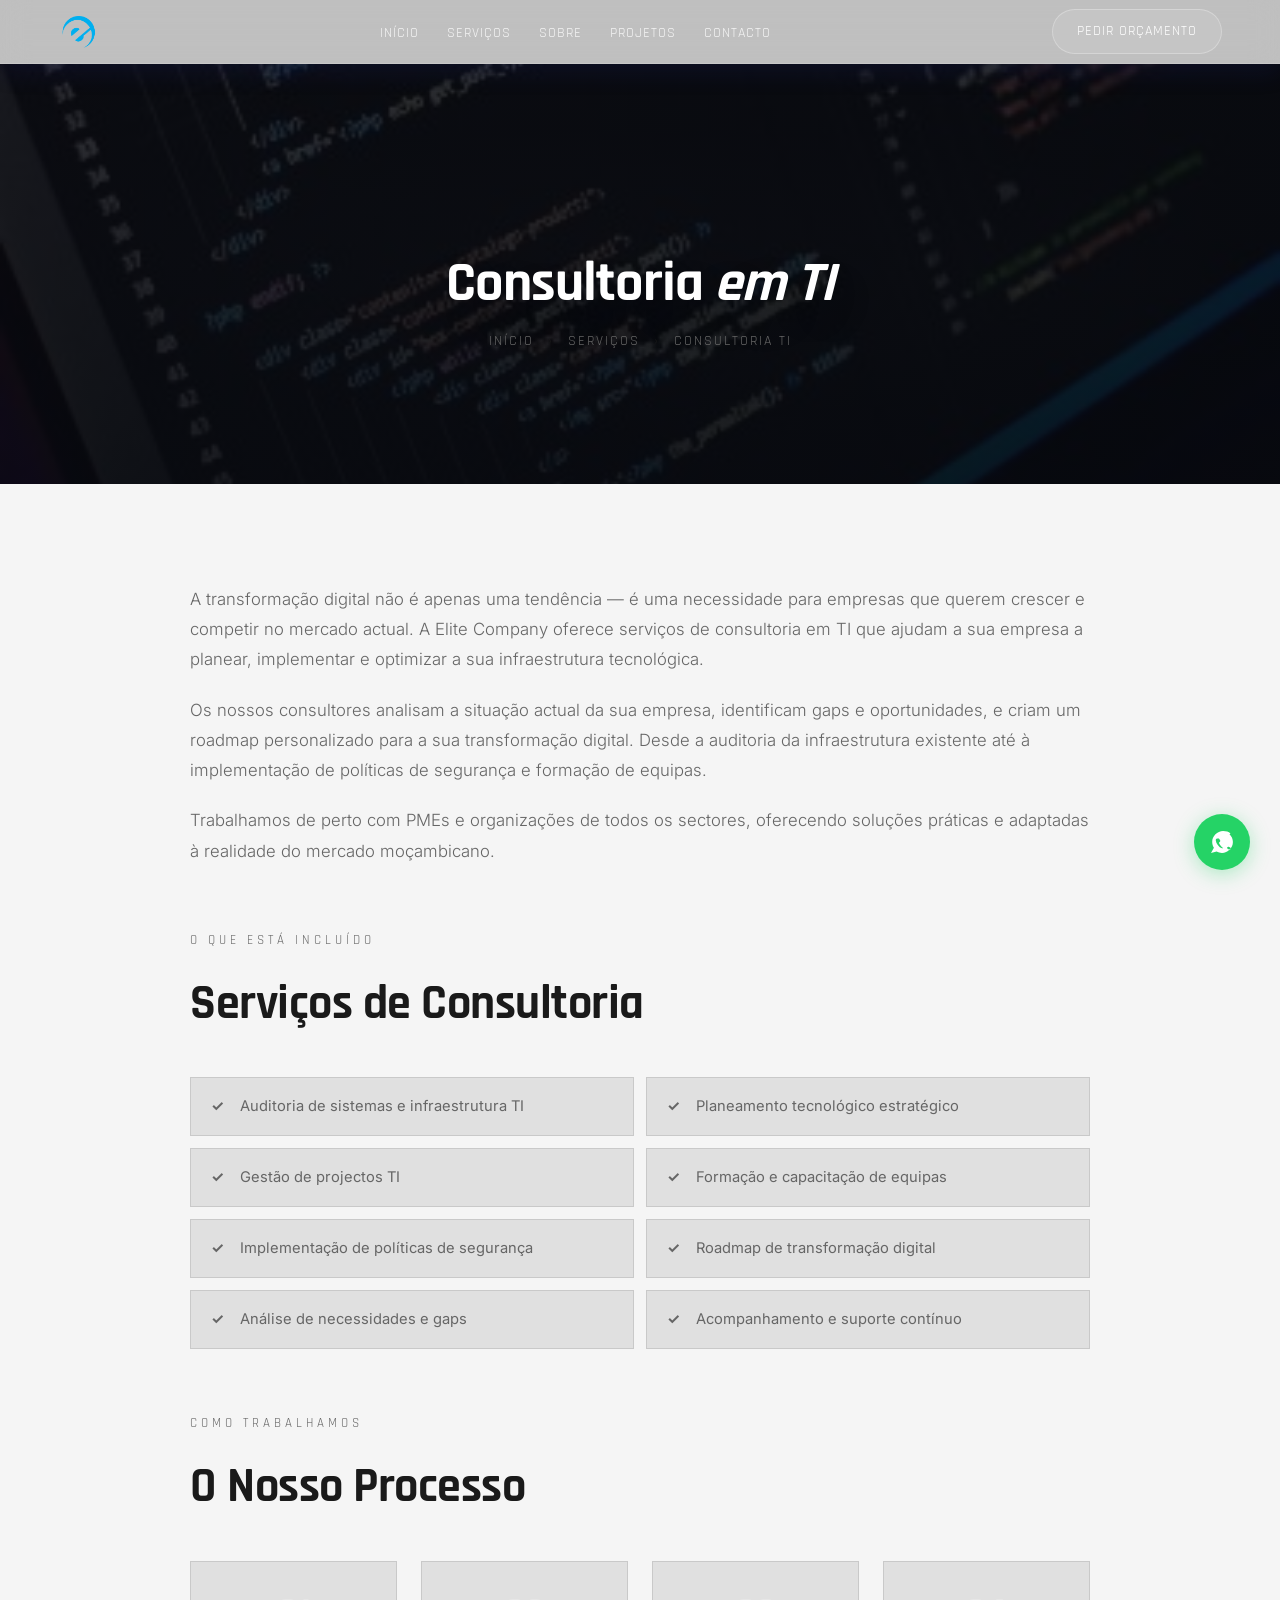
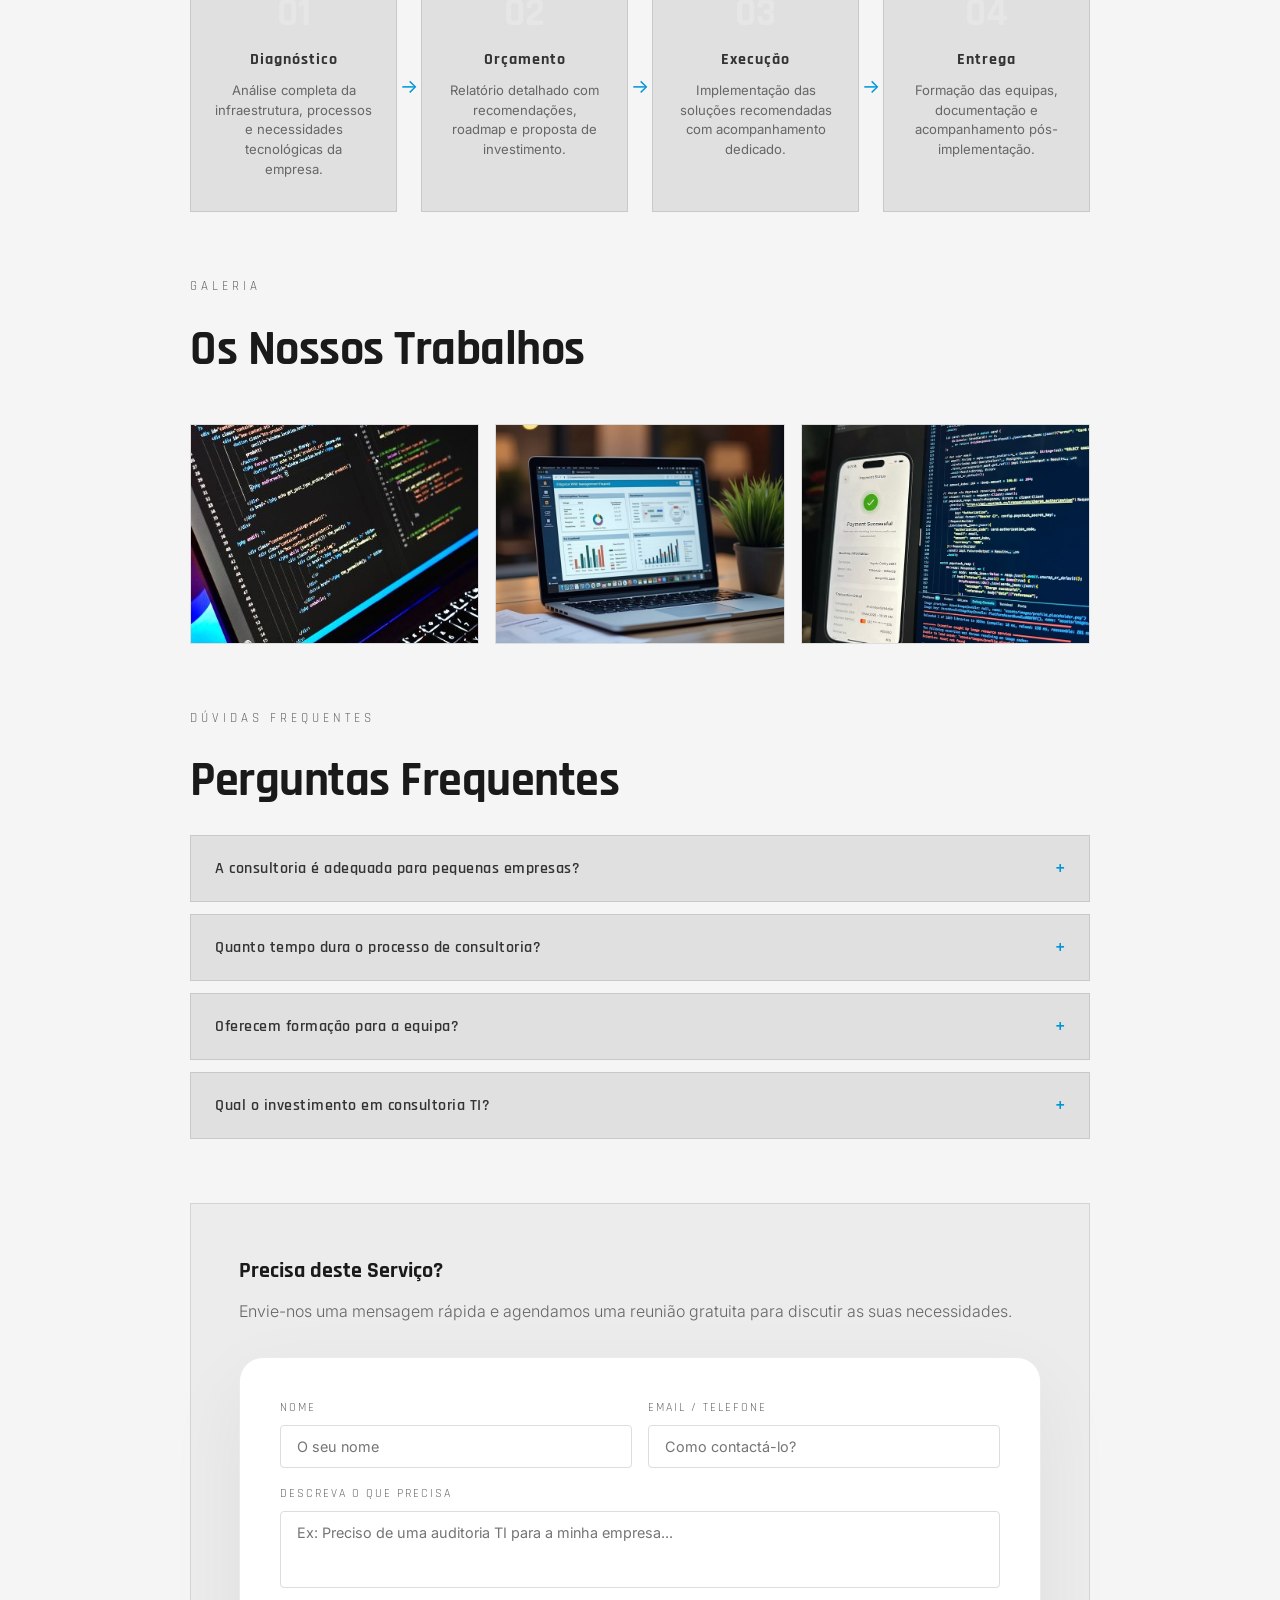
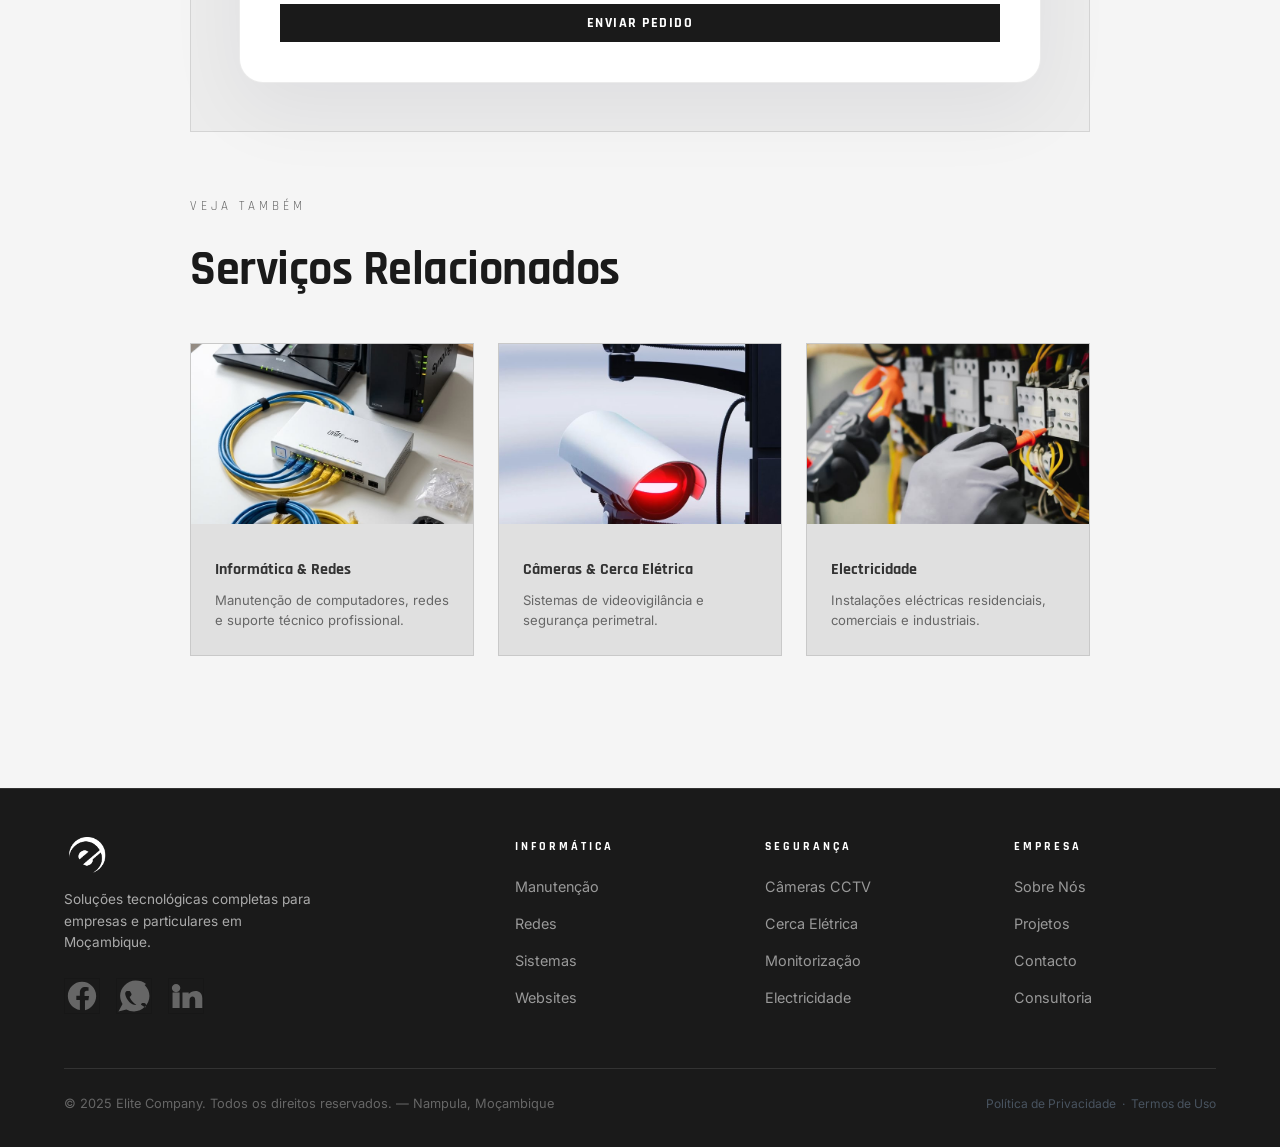
==== consultoria.html @ 4d53eea9 "feat: initial commit - Elite Company website" ====
<!DOCTYPE html>
<html lang="pt">
<head>
<meta charset="UTF-8">
<meta name="viewport" content="width=device-width, initial-scale=1.0">
<meta name="description" content="Serviço de Consultoria TI da Elite Company — Auditoria, planeamento tecnológico, gestão de projectos e formação em Nampula.">
<meta property="og:title" content="Consultoria TI — Elite Company">
<meta property="og:description" content="Consultoria em tecnologias de informação, planeamento estratégico e transformação digital em Nampula.">
<meta property="og:image" content="images/logo-vertical-light.png">
<title>Consultoria TI — Elite Company</title>
<link rel="icon" type="image/png" href="images/logo-vertical-light.png">
<link href="https://fonts.googleapis.com/css2?family=Rajdhani:wght@400;500;600;700&family=Inter:wght@300;400;500;600&display=swap" rel="stylesheet">
<link rel="stylesheet" href="css/style.css">
</head>
<body>

<!-- ── LOADER ── -->
<div class="loader-screen">
  <img src="images/logo-vertical-light.png" alt="Elite Company" class="loader-logo">
</div>

<!-- ── NAVEGAÇÃO ── -->
<nav>
  <a href="index.html"><img src="images/logo-light.png" alt="Elite Company" class="logo-img"></a>
  <ul class="nav-links">
    <li><a href="index.html">Início</a></li>
    <li><a href="servicos.html">Serviços</a></li>
    <li><a href="sobre.html">Sobre</a></li>
    <li><a href="projetos.html">Projetos</a></li>
    <li><a href="contacto.html">Contacto</a></li>
  </ul>
  <a href="contacto.html" class="nav-cta nav-cta-desktop">Pedir Orçamento</a>
  <button class="hamburger" aria-label="Menu"><span></span><span></span><span></span></button>
</nav>
<div class="mobile-menu">
  <a href="index.html">Início</a>
  <a href="servicos.html">Serviços</a>
  <a href="sobre.html">Sobre</a>
  <a href="projetos.html">Projetos</a>
  <a href="contacto.html">Contacto</a>
  <a href="contacto.html" class="nav-cta">Pedir Orçamento</a>
</div>

<!-- ── PAGE HERO ── -->
<section class="page-hero has-bg" style="background: url('images/hex-dev.jpg')">
  <div class="page-hero-content">
    <h1>Consultoria <em>em TI</em></h1>
    <div class="breadcrumb">
      <a href="index.html">Início</a>
      <span class="sep">›</span>
      <a href="servicos.html">Serviços</a>
      <span class="sep">›</span>
      <span>Consultoria TI</span>
    </div>
  </div>
</section>

<!-- ── CONTEÚDO ── -->
<section>
  <div class="service-content">
    <div class="service-description fade-up">
      <p>A transformação digital não é apenas uma tendência — é uma necessidade para empresas que querem crescer e competir no mercado actual. A Elite Company oferece serviços de consultoria em TI que ajudam a sua empresa a planear, implementar e optimizar a sua infraestrutura tecnológica.</p>
      <p>Os nossos consultores analisam a situação actual da sua empresa, identificam gaps e oportunidades, e criam um roadmap personalizado para a sua transformação digital. Desde a auditoria da infraestrutura existente até à implementação de políticas de segurança e formação de equipas.</p>
      <p>Trabalhamos de perto com PMEs e organizações de todos os sectores, oferecendo soluções práticas e adaptadas à realidade do mercado moçambicano.</p>
    </div>

    <!-- ── O QUE ESTÁ INCLUÍDO ── -->
    <div class="included-section fade-up">
      <span class="section-eye">O que está incluído</span>
      <h2>Serviços de Consultoria</h2>
      <div class="included-grid">
        <div class="included-item">
          <span class="included-check">✓</span>
          <span>Auditoria de sistemas e infraestrutura TI</span>
        </div>
        <div class="included-item">
          <span class="included-check">✓</span>
          <span>Planeamento tecnológico estratégico</span>
        </div>
        <div class="included-item">
          <span class="included-check">✓</span>
          <span>Gestão de projectos TI</span>
        </div>
        <div class="included-item">
          <span class="included-check">✓</span>
          <span>Formação e capacitação de equipas</span>
        </div>
        <div class="included-item">
          <span class="included-check">✓</span>
          <span>Implementação de políticas de segurança</span>
        </div>
        <div class="included-item">
          <span class="included-check">✓</span>
          <span>Roadmap de transformação digital</span>
        </div>
        <div class="included-item">
          <span class="included-check">✓</span>
          <span>Análise de necessidades e gaps</span>
        </div>
        <div class="included-item">
          <span class="included-check">✓</span>
          <span>Acompanhamento e suporte contínuo</span>
        </div>
      </div>
    </div>

    <!-- ── PROCESSO ── -->
    <div class="process-section fade-up">
      <span class="section-eye">Como trabalhamos</span>
      <h2>O Nosso Processo</h2>
      <div class="process-steps">
        <div class="process-step">
          <div class="process-num">01</div>
          <h4>Diagnóstico</h4>
          <p>Análise completa da infraestrutura, processos e necessidades tecnológicas da empresa.</p>
          <span class="process-arrow">→</span>
        </div>
        <div class="process-step">
          <div class="process-num">02</div>
          <h4>Orçamento</h4>
          <p>Relatório detalhado com recomendações, roadmap e proposta de investimento.</p>
          <span class="process-arrow">→</span>
        </div>
        <div class="process-step">
          <div class="process-num">03</div>
          <h4>Execução</h4>
          <p>Implementação das soluções recomendadas com acompanhamento dedicado.</p>
          <span class="process-arrow">→</span>
        </div>
        <div class="process-step">
          <div class="process-num">04</div>
          <h4>Entrega</h4>
          <p>Formação das equipas, documentação e acompanhamento pós-implementação.</p>
        </div>
      </div>
    </div>

    <!-- ── GALERIA ── -->
    <div class="gallery-section fade-up">
      <span class="section-eye">Galeria</span>
      <h2>Os Nossos Trabalhos</h2>
      <div class="gallery-grid">
        <img src="images/hex-dev.jpg" alt="Consultoria e planeamento TI">
        <img src="images/hex-sistemas.jpg" alt="Sistemas empresariais">
        <img src="images/hex-web.jpg" alt="Soluções digitais">
      </div>
    </div>

    <!-- ── FAQ ── -->
    <div class="faq-section fade-up">
      <span class="section-eye">Dúvidas Frequentes</span>
      <h2>Perguntas Frequentes</h2>
      <div class="faq-item">
        <button class="faq-question">
          <span>A consultoria é adequada para pequenas empresas?</span>
          <span class="faq-icon">+</span>
        </button>
        <div class="faq-answer">
          <p>Absolutamente! A nossa consultoria é especialmente focada em PMEs que querem optimizar os seus recursos tecnológicos. Adaptamos as nossas recomendações ao tamanho e orçamento de cada empresa.</p>
        </div>
      </div>
      <div class="faq-item">
        <button class="faq-question">
          <span>Quanto tempo dura o processo de consultoria?</span>
          <span class="faq-icon">+</span>
        </button>
        <div class="faq-answer">
          <p>Uma auditoria inicial pode ser feita em 1-2 semanas. O acompanhamento e implementação das recomendações pode durar 1-6 meses, dependendo da complexidade do projecto.</p>
        </div>
      </div>
      <div class="faq-item">
        <button class="faq-question">
          <span>Oferecem formação para a equipa?</span>
          <span class="faq-icon">+</span>
        </button>
        <div class="faq-answer">
          <p>Sim! A formação é uma componente essencial da nossa consultoria. Oferecemos workshops e sessões de capacitação adaptados ao nível técnico da sua equipa, abrangendo temas como segurança informática, uso de ferramentas e boas práticas.</p>
        </div>
      </div>
      <div class="faq-item">
        <button class="faq-question">
          <span>Qual o investimento em consultoria TI?</span>
          <span class="faq-icon">+</span>
        </button>
        <div class="faq-answer">
          <p>O investimento varia conforme o âmbito do projecto. Oferecemos uma reunião inicial gratuita para entender as suas necessidades e apresentar uma proposta personalizada. Os nossos preços são adaptados à realidade do mercado moçambicano.</p>
        </div>
      </div>
    </div>

    <!-- ── FORMULÁRIO RÁPIDO ── -->
    <div class="quick-contact fade-up">
      <h3>Precisa deste Serviço?</h3>
      <p>Envie-nos uma mensagem rápida e agendamos uma reunião gratuita para discutir as suas necessidades.</p>
      <form class="contact-form" data-validate>
        <div class="form-row">
          <div class="form-group">
            <label for="qc-nome">Nome</label>
            <input type="text" id="qc-nome" name="nome" placeholder="O seu nome" required>
            <span class="error-msg">Campo obrigatório</span>
          </div>
          <div class="form-group">
            <label for="qc-email">Email / Telefone</label>
            <input type="text" id="qc-email" name="email" placeholder="Como contactá-lo?" required>
            <span class="error-msg">Campo obrigatório</span>
          </div>
        </div>
        <div class="form-group">
          <label for="qc-msg">Descreva o que precisa</label>
          <textarea id="qc-msg" name="mensagem" rows="3" placeholder="Ex: Preciso de uma auditoria TI para a minha empresa..." required></textarea>
          <span class="error-msg">Campo obrigatório</span>
        </div>
        <div class="form-success">
          <p>✅ Mensagem enviada com sucesso! Entraremos em contacto em breve.</p>
        </div>
        <button class="btn-primary btn-small" type="submit">Enviar Pedido</button>
      </form>
    </div>

    <!-- ── SERVIÇOS RELACIONADOS ── -->
    <div class="related-section fade-up">
      <span class="section-eye">Veja também</span>
      <h2>Serviços Relacionados</h2>
      <div class="related-grid">
        <a href="informatica.html" class="related-card">
          <img src="images/hex-informatica.jpg" alt="Informática">
          <div class="related-card-body">
            <h4>Informática & Redes</h4>
            <p>Manutenção de computadores, redes e suporte técnico profissional.</p>
          </div>
        </a>
        <a href="seguranca.html" class="related-card">
          <img src="images/hex-cameras2.jpg" alt="Câmeras de Segurança">
          <div class="related-card-body">
            <h4>Câmeras & Cerca Elétrica</h4>
            <p>Sistemas de videovigilância e segurança perimetral.</p>
          </div>
        </a>
        <a href="eletricidade.html" class="related-card">
          <img src="images/hex-eletricidade2.jpg" alt="Electricidade">
          <div class="related-card-body">
            <h4>Electricidade</h4>
            <p>Instalações eléctricas residenciais, comerciais e industriais.</p>
          </div>
        </a>
      </div>
    </div>
  </div>
</section>

<!-- ── FOOTER ── -->
<footer>
  <div class="footer-grid">
    <div class="footer-brand">
      <img src="images/logo-light.png" alt="Elite Company" class="footer-logo">
      <p>Soluções tecnológicas completas para empresas e particulares em Moçambique.</p>
      <div class="footer-social">
        <a href="https://facebook.com" target="_blank" rel="noopener" aria-label="Facebook" class="social-icon social-facebook"><svg viewBox="0 0 24 24" aria-hidden="true"><path fill="currentColor" d="M22 12c0-5.5-4.5-10-10-10S2 6.5 2 12c0 5 3.7 9.1 8.5 9.9v-7H8v-3h2.5V9.5c0-2.5 1.5-3.9 3.8-3.9 1.1 0 2.3.2 2.3.2v2.5h-1.2c-1.2 0-1.6.7-1.6 1.5V12H17l-.5 3h-2.4v7C18.3 21.1 22 17 22 12z"/></svg></a>
        <a href="https://wa.me/258XXXXXXXXX" target="_blank" rel="noopener" aria-label="WhatsApp" class="social-icon social-whatsapp"><svg viewBox="0 0 24 24" aria-hidden="true"><path fill="currentColor" d="M20.5 3.5C18.7 1.7 16 1 13.1 1 7.3 1 2.2 6.1 2.2 11.9c0 2.1.6 4.1 1.7 5.8L1 23l5.6-1.5c1.6.9 3.4 1.4 5.4 1.4 5.8 0 10.9-5.1 10.9-10.9 0-2.9-1.2-5.7-3.4-7.8zM14.8 16.8c-.2.6-.7 1.1-1.3 1.3-.4.2-.9.2-1.5.1-1.5-.2-3-1.4-4.4-3.4-1-1.4-1.6-2.9-1.8-4.3-.1-.5 0-1 .3-1.4.2-.4.6-.6 1-.6h1.4c.3 0 .6.1.8.4l.8 1.3c.2.3.2.6.1 1-.1.4-.3.7-.6.9l-.4.3c-.2.2-.3.3-.2.5.5 1.4 1.6 2.8 3.1 4.3 1.2 1.2 2.4 1.8 3.5 2 .2 0 .4 0 .6-.1.3-.1.5-.3.6-.6l.3-.8c.1-.4.3-.7.7-.8.4-.1.9 0 1.3.1.5.1.9.3 1.2.6.2.3.2.7.1 1l-.4 1.6z"/></svg></a>
        <a href="https://linkedin.com" target="_blank" rel="noopener" aria-label="LinkedIn" class="social-icon social-linkedin"><svg viewBox="0 0 24 24" aria-hidden="true"><path fill="currentColor" d="M4.98 3.5C3.34 3.5 2 4.82 2 6.42c0 1.6 1.32 2.92 2.98 2.92h.03C6.6 9.34 8 8 8 6.42 8 4.82 6.64 3.5 4.98 3.5zM2.5 20.5h5V9.5h-5v11zM9.5 20.5h5v-5.7c0-3.2 4-3.45 4 0v5.7h5v-6.9c0-6.3-6.8-6.07-9.6-2.97V9.5h-4.4v11z"/></svg></a>
      </div>
    </div>
    <div class="footer-col">
      <h4>Informática</h4>
      <ul>
        <li><a href="informatica.html">Manutenção</a></li>
        <li><a href="informatica.html">Redes</a></li>
        <li><a href="servicos.html">Sistemas</a></li>
        <li><a href="servicos.html">Websites</a></li>
      </ul>
    </div>
    <div class="footer-col">
      <h4>Segurança</h4>
      <ul>
        <li><a href="seguranca.html">Câmeras CCTV</a></li>
        <li><a href="seguranca.html">Cerca Elétrica</a></li>
        <li><a href="seguranca.html">Monitorização</a></li>
        <li><a href="eletricidade.html">Electricidade</a></li>
      </ul>
    </div>
    <div class="footer-col">
      <h4>Empresa</h4>
      <ul>
        <li><a href="sobre.html">Sobre Nós</a></li>
        <li><a href="projetos.html">Projetos</a></li>
        <li><a href="contacto.html">Contacto</a></li>
        <li><a href="consultoria.html">Consultoria</a></li>
      </ul>
    </div>
  </div>
  <div class="footer-bottom">
    <p>&copy; 2025 Elite Company. Todos os direitos reservados. — Nampula, Moçambique</p>
    <p style="color:rgba(143,170,200,0.4); font-size:0.75rem;">Política de Privacidade &nbsp;·&nbsp; Termos de Uso</p>
  </div>
</footer>

<a href="https://wa.me/258XXXXXXXXX?text=Olá, gostaria de agendar uma consultoria TI" class="whatsapp-float social-icon social-whatsapp" target="_blank" rel="noopener" aria-label="WhatsApp"><svg viewBox="0 0 24 24" aria-hidden="true"><path fill="currentColor" d="M20.5 3.5C18.7 1.7 16 1 13.1 1 7.3 1 2.2 6.1 2.2 11.9c0 2.1.6 4.1 1.7 5.8L1 23l5.6-1.5c1.6.9 3.4 1.4 5.4 1.4 5.8 0 10.9-5.1 10.9-10.9 0-2.9-1.2-5.7-3.4-7.8zM14.8 16.8c-.2.6-.7 1.1-1.3 1.3-.4.2-.9.2-1.5.1-1.5-.2-3-1.4-4.4-3.4-1-1.4-1.6-2.9-1.8-4.3-.1-.5 0-1 .3-1.4.2-.4.6-.6 1-.6h1.4c.3 0 .6.1.8.4l.8 1.3c.2.3.2.6.1 1-.1.4-.3.7-.6.9l-.4.3c-.2.2-.3.3-.2.5.5 1.4 1.6 2.8 3.1 4.3 1.2 1.2 2.4 1.8 3.5 2 .2 0 .4 0 .6-.1.3-.1.5-.3.6-.6l.3-.8c.1-.4.3-.7.7-.8.4-.1.9 0 1.3.1.5.1.9.3 1.2.6.2.3.2.7.1 1l-.4 1.6z"/></svg></a>
<script src="js/main.js"></script>
</body>
</html>
---- css/style.css ----
/* ══════════════════════════════════════════════
   ELITE COMPANY — Global Stylesheet
   ══════════════════════════════════════════════ */

*, *::before, *::after { margin: 0; padding: 0; box-sizing: border-box; }

:root {
  --bg:       #f5f5f5;
  --bg2:      #ececec;
  --bg3:      #e0e0e0;
  --accent:   #0096d6;
  --accent2:  #00bfff;
  --accent3:  #003d6b;
  --text:     #333333;
  --muted:    #666666;
  --secondary: #1a1a1a;
  --border:   rgba(0,0,0,0.1);
  --font-d:   'Rajdhani', sans-serif;
  --font-b:   'Inter', sans-serif;
}

html { scroll-behavior: smooth; }

body {
  background: var(--bg);
  color: var(--text);
  font-family: var(--font-b);
  font-size: 16px;
  line-height: 1.7;
  overflow-x: hidden;
  /* espaço para nav sticky no topo */
  padding-top: 64px;
}

a { color: inherit; }
img { max-width: 100%; height: auto; }

/* ══════════════════════════════════════════════
   LOADER
   ══════════════════════════════════════════════ */
.loader-screen {
  position: fixed; inset: 0; z-index: 9999;
  background: var(--bg);
  display: flex; align-items: center; justify-content: center;
  transition: opacity .5s ease, visibility .5s ease;
}
.loader-screen.hidden {
  opacity: 0; visibility: hidden; pointer-events: none;
}
.loader-logo {
  height: 80px; width: auto;
  animation: loaderPulse 1.2s ease-in-out infinite alternate;
}
@keyframes loaderPulse {
  0%   { opacity: .3; transform: scale(.92); }
  100% { opacity: 1; transform: scale(1); }
}

/* ══════════════════════════════════════════════
   NAV
   ══════════════════════════════════════════════ */
nav {
  position: fixed; top: 0; left: 0; width: 100%; z-index: 100;
  background: rgba(0, 0, 0, 0.22);
  backdrop-filter: blur(14px);
  -webkit-backdrop-filter: blur(14px);
  border-bottom: 1px solid rgba(255, 255, 255, 0.14);
  box-shadow: 0 8px 24px rgba(31, 38, 135, 0.16);
  padding: 0 4.5%;
  display: flex; align-items: center; justify-content: space-between;
  height: 64px;
  color: #ffffff;
  transition: background .3s ease, box-shadow .3s ease, border-color .3s ease, height .3s ease, padding .3s ease;
}
nav.scrolled {
  background: rgba(0, 0, 0, 0.68);
  box-shadow: 0 16px 42px rgba(31, 38, 135, 0.24);
  border-bottom-color: rgba(255, 255, 255, 0.22);
  height: 56px;
  padding: 0 4.5%;
}
.logo-img { height: 32px; width: auto; display: block; }
.nav-links { display: flex; gap: 1.75rem; list-style: none; justify-content: center; flex: 1; }
.nav-links a {
  font-family: var(--font-d); font-size: 0.88rem;
  letter-spacing: 1px; text-transform: uppercase;
  color: rgba(255, 255, 255, 0.82); text-decoration: none;
  transition: color .2s, transform .2s;
  position: relative;
}
.nav-links a:hover,
.nav-links a.active { color: #ffffff; transform: translateY(-1px); }
.nav-links a.active::after {
  content: ''; position: absolute;
  bottom: -4px; left: 0; width: 100%;
  height: 2px; background: var(--accent2);
}
.nav-cta {
  background: rgba(255, 255, 255, 0.08);
  border: 1px solid rgba(255, 255, 255, 0.28);
  color: #ffffff;
  font-family: var(--font-d); font-size: 0.85rem;
  letter-spacing: 1px; text-transform: uppercase;
  padding: 10px 24px; text-decoration: none;
  border-radius: 999px;
  transition: background .2s, color .2s, border-color .2s, transform .2s;
}
.nav-cta:hover {
  background: rgba(255, 255, 255, 0.16);
  border-color: rgba(255, 255, 255, 0.42);
  transform: translateY(-1px);
  color: #ffffff;
}

/* hamburger */
.hamburger {
  display: none; flex-direction: column; gap: 5px;
  cursor: pointer; z-index: 110; background: none; border: none; padding: 4px;
}
.hamburger span {
  width: 24px; height: 2px; background: #ffffff;
  transition: all .3s; display: block;
}
.hamburger.open span:nth-child(1) { transform: translateY(7px) rotate(45deg); }
.hamburger.open span:nth-child(2) { opacity: 0; }
.hamburger.open span:nth-child(3) { transform: translateY(-7px) rotate(-45deg); }

/* mobile menu overlay */
.mobile-menu {
  position: fixed; inset: 0; z-index: 105;
  background: rgba(7, 10, 22, 0.96);
  backdrop-filter: blur(18px);
  display: flex; flex-direction: column;
  align-items: center; justify-content: center; gap: 2rem;
  opacity: 0; visibility: hidden;
  transition: opacity .3s, visibility .3s;
  padding-top: 56px; /* leave space for fixed nav */
  box-sizing: border-box;
}
.mobile-menu.open { opacity: 1; visibility: visible; }
.mobile-menu a {
  font-family: var(--font-d); font-size: 1.3rem;
  letter-spacing: 1.5px; text-transform: uppercase;
  color: #ffffff; text-decoration: none;
  transition: color .2s, transform .2s;
}
.mobile-menu a:hover { color: var(--accent2); transform: translateY(-2px); }
.mobile-menu .nav-cta {
  font-size: 1rem; padding: 12px 30px;
  margin-top: 1rem;
  background: rgba(255,255,255,0.08);
  border: 1px solid rgba(255,255,255,0.22);
  color: #ffffff;
  border-radius: 999px;
}
.mobile-menu .nav-cta:hover {
  background: rgba(255,255,255,0.16);
  border-color: rgba(255,255,255,0.4);
}

/* ══════════════════════════════════════════════
   HERO (Homepage)
   ══════════════════════════════════════════════ */
#hero {
  min-height: 100vh;
  display: flex; align-items: center; justify-content: center;
  text-align: center;
  padding: 110px 5% 60px;
  position: relative; overflow: hidden;
  background: #0b1728;
}
.hero-bg {
  position: absolute; inset: 0;
  background-image:
    linear-gradient(180deg, rgba(2, 10, 22, 0.70), rgba(7, 14, 32, 0.56)),
    url('../images/hero-bg.jpg');
  background-size: cover;
  background-position: center;
  background-repeat: no-repeat;
}
.hero-grid {
  position: absolute; inset: 0;
  background-image:
    linear-gradient(rgba(255,255,255,0.06) 1px, transparent 1px),
    linear-gradient(90deg, rgba(255,255,255,0.06) 1px, transparent 1px);
  background-size: 60px 60px;
  mask-image: radial-gradient(ellipse 80% 70% at 50% 50%, black 30%, transparent 100%);
  -webkit-mask-image: radial-gradient(ellipse 80% 70% at 50% 50%, black 30%, transparent 100%);
}
.hero-content {
  position: relative; z-index: 2;
  max-width: 720px;
  text-align: center;
  margin: 0 auto;
}
.hero-eyebrow {
  display: inline-flex;
  align-items: center;
  justify-content: center;
  gap: 14px;
  font-family: var(--font-d);
  font-size: 0.85rem;
  letter-spacing: 4px;
  text-transform: uppercase;
  color: rgba(255,255,255,0.78);
  margin-bottom: 1.5rem;
}
.hero-eyebrow::before, .hero-eyebrow::after {
  content: '';
  display: block;
  width: 40px;
  height: 1px;
  background: rgba(255,255,255,0.35);
}
h1 {
  font-family: var(--font-d);
  font-size: clamp(3rem, 6vw, 5rem);
  font-weight: 700;
  line-height: 1.05;
  letter-spacing: -1px;
  margin-bottom: 1.6rem;
  color: #ffffff;
  text-shadow: 0 20px 40px rgba(0,0,0,0.2);
}
.hero-sub {
  font-size: 1.05rem;
  color: rgba(255,255,255,0.82);
  max-width: 680px;
  margin: 0 auto 2.5rem;
  font-weight: 400;
  line-height: 1.9;
}
.hero-btns { display: flex; gap: 1rem; justify-content: center; flex-wrap: wrap; }

.hero-values {
  display: grid;
  grid-template-columns: repeat(3, 1fr);
  gap: 1.5rem;
  max-width: 1200px;
  margin: 3rem auto 0;
  padding: 0 5%;
}
.hero-value-card {
  background: #ffffff;
  border: 1px solid rgba(0,0,0,0.08);
  border-radius: 20px;
  padding: 2rem;
  box-shadow: 0 24px 60px rgba(13, 22, 45, 0.08);
  text-align: center;
  min-height: 250px;
}
.hero-value-icon {
  width: 56px;
  height: 56px;
  border-radius: 16px;
  background: #f3f3f3;
  display: flex;
  align-items: center;
  justify-content: center;
  font-size: 1.5rem;
  margin: 0 auto 1rem;
}
.hero-value-card h3 {
  font-family: var(--font-d);
  font-size: 1rem;
  margin-bottom: 0.75rem;
  color: #1a1a1a;
}
.hero-value-card p {
  font-size: 0.95rem;
  line-height: 1.7;
  color: #666666;
}

.service-grid {
  display: grid;
  grid-template-columns: repeat(3, 1fr);
  gap: 1.5rem;
  max-width: 1200px;
  margin: 0 auto;
}
.service-card {
  background: #ffffff;
  border: 1px solid rgba(0,0,0,0.08);
  border-radius: 20px;
  padding: 2rem;
  display: flex;
  flex-direction: column;
  justify-content: space-between;
  transition: transform .25s, border-color .25s, box-shadow .25s;
  box-shadow: 0 20px 45px rgba(13, 22, 45, 0.08);
}
.service-card:hover {
  transform: translateY(-6px);
  border-color: rgba(0,0,0,0.12);
  box-shadow: 0 28px 68px rgba(13, 22, 45, 0.12);
}
.service-card-icon {
  width: 54px;
  height: 54px;
  border-radius: 14px;
  background: #f7f7f7;
  display: flex;
  align-items: center;
  justify-content: center;
  font-size: 1.4rem;
  margin-bottom: 1.25rem;
}
.service-card h3 {
  font-family: var(--font-d);
  font-size: 1.05rem;
  margin-bottom: 0.85rem;
  color: #1a1a1a;
}
.service-card p {
  color: #666666;
  line-height: 1.75;
  margin-bottom: 1.5rem;
  font-size: 0.95rem;
}
.service-card-link {
  font-family: var(--font-d);
  font-size: 0.82rem;
  letter-spacing: 1px;
  text-transform: uppercase;
  color: var(--accent2);
  text-decoration: none;
}
.service-card-link:hover {
  color: #1a1a1a;
}

#contacto {
  background: var(--bg2);
}
.contact-inner {
  max-width: 1100px;
  margin: 0 auto;
  display: grid;
  grid-template-columns: 1.4fr 1fr;
  gap: 3.5rem;
  position: relative;
}
.contact-info {
  background: #ffffff;
  padding: 2.5rem;
  border-radius: 24px;
  border: 1px solid rgba(0,0,0,0.08);
  box-shadow: 0 26px 80px rgba(13, 22, 45, 0.06);
}
.contact-detail {
  display: flex;
  align-items: flex-start;
  gap: 1rem;
  margin-bottom: 1.5rem;
}
.contact-icon {
  width: 48px;
  height: 48px;
  border-radius: 14px;
  display: flex;
  align-items: center;
  justify-content: center;
  border: 1px solid #ddd;
  font-size: 1.2rem;
}
.contact-detail-text strong {
  display: block;
  margin-bottom: .2rem;
}
.contact-detail-text span {
  color: #333333;
}

.contact-form {
  background: #ffffff;
  padding: 2.5rem;
  border-radius: 24px;
  border: 1px solid rgba(0,0,0,0.08);
  box-shadow: 0 26px 80px rgba(13, 22, 45, 0.06);
}

@media (max-width: 960px) {
  .hero-values { grid-template-columns: 1fr; }
  .service-grid { grid-template-columns: 1fr 1fr; }
  .contact-inner { grid-template-columns: 1fr; }
}

@media (max-width: 680px) {
  .service-grid { grid-template-columns: 1fr; }
  .hero-btns { justify-content: center; }
}

/* ══════════════════════════════════════════════
   BUTTONS
   ══════════════════════════════════════════════ */
.btn-primary {
  background: #1a1a1a; color: #ffffff;
  font-family: var(--font-d); font-size: 1rem;
  letter-spacing: 1.5px; text-transform: uppercase;
  padding: 14px 36px; border: none; cursor: pointer;
  text-decoration: none; font-weight: 700;
  transition: background .2s, transform .15s; display: inline-block;
}
.btn-primary:hover { background: #333333; transform: translateY(-1px); }
.btn-outline {
  background: transparent; color: #333333;
  border: 1px solid rgba(0,0,0,0.25);
  font-family: var(--font-d); font-size: 1rem;
  letter-spacing: 1.5px; text-transform: uppercase;
  padding: 14px 36px; text-decoration: none;
  transition: border-color .2s, color .2s; display: inline-block;
}
.btn-outline:hover { border-color: #1a1a1a; color: #1a1a1a; }
.btn-small {
  padding: 10px 24px; font-size: 0.85rem;
}

/* ══════════════════════════════════════════════
   HERO STATS
   ══════════════════════════════════════════════ */
.hero-stats {
  display: flex; gap: 3rem; justify-content: center;
  margin-top: 4rem; flex-wrap: wrap;
  border-top: 1px solid var(--border); padding-top: 2.5rem;
}
.stat { text-align: center; }
.stat-num {
  font-family: var(--font-d); font-size: 2.4rem; font-weight: 700;
  color: var(--secondary); display: block; line-height: 1;
}
.stat-label { font-size: 0.78rem; color: var(--muted); letter-spacing: 1px; text-transform: uppercase; }

/* ══════════════════════════════════════════════
   SECTION COMMON
   ══════════════════════════════════════════════ */
section { padding: 100px 5%; }
.section-header { text-align: center; margin-bottom: 4rem; }
.section-eye {
  font-family: var(--font-d); font-size: 0.8rem;
  letter-spacing: 4px; text-transform: uppercase;
  color: #666666; margin-bottom: .75rem; display: block;
}
h2 {
  font-family: var(--font-d);
  font-size: clamp(2rem, 4vw, 3rem);
  font-weight: 700; letter-spacing: -0.5px; margin-bottom: .75rem;
  color: #1a1a1a;
}
h3 {
  font-family: var(--font-d);
  font-size: 1.4rem; font-weight: 700;
  margin-bottom: .75rem;
  color: #1a1a1a;
}
.section-sub { color: #666666; max-width: 560px; margin: 0 auto; }

/* ══════════════════════════════════════════════
   PAGE HERO (subpages)
   ══════════════════════════════════════════════ */
.page-hero {
  min-height: 340px;
  display: flex; align-items: center; justify-content: center;
  text-align: center;
  padding: 120px 5% 60px;
  position: relative; overflow: hidden;
  background: var(--bg2);
}
.page-hero::before {
  content: ''; position: absolute; inset: 0;
  background:
    radial-gradient(ellipse 70% 50% at 50% 50%, rgba(255,255,255,0.06) 0%, transparent 70%);
  pointer-events: none;
}
.page-hero-content { position: relative; z-index: 2; }
.page-hero h1 {
  font-size: clamp(2.2rem, 5vw, 3.5rem);
  margin-bottom: 1rem;
}
.breadcrumb {
  font-family: var(--font-d); font-size: 0.85rem;
  letter-spacing: 2px; text-transform: uppercase;
  color: var(--muted);
}
.breadcrumb a { color: var(--muted); text-decoration: none; transition: color .2s; }
.breadcrumb a:hover { color: var(--accent2); }
.breadcrumb .sep { margin: 0 .5rem; color: var(--secondary); }

/* service page hero with bg image */
.page-hero.has-bg {
  min-height: 420px;
  background-size: cover !important;
  background-position: center !important;
}
.page-hero.has-bg::after {
  content: ''; position: absolute; inset: 0;
  background: linear-gradient(rgba(7,9,15,0.85), rgba(7,9,15,0.92));
}
.page-hero.has-bg .page-hero-content { z-index: 3; }

/* ══════════════════════════════════════════════
   HEX GRID (Services on homepage)
   ══════════════════════════════════════════════ */
#servicos { background: #ffffff; }
.hex-grid {
  display: grid; grid-template-columns: repeat(3, 1fr);
  gap: 2rem;
  max-width: 1100px; margin: 0 auto;
}
.hex-card {
  clip-path: none;
  aspect-ratio: auto;
  display: flex; flex-direction: column;
  align-items: center; justify-content: center;
  text-align: center; padding: 2rem 1.5rem;
  cursor: pointer; position: relative;
  transition: transform .25s, box-shadow .25s, border-color .25s;
  text-decoration: none; color: inherit;
  background: #f7f7f8 !important;
  border: 1px solid rgba(0,0,0,0.08);
  border-radius: 16px;
  box-shadow: 0 18px 45px rgba(13, 22, 45, 0.06);
}
.hex-card::before {
  display: none;
}
.hex-card:hover { transform: translateY(-5px); box-shadow: 0 10px 30px rgba(0,0,0,0.1); }
.hex-inner { position: relative; z-index: 1; }
.hex-icon { font-size: 2.5rem; margin-bottom: 1rem; display: block; }
.hex-title {
  font-family: var(--font-d); font-size: 1rem;
  font-weight: 700; letter-spacing: 1px; text-transform: uppercase;
  color: #1a1a1a; margin-bottom: .5rem;
}
.hex-desc { font-size: 0.85rem; color: #666666; line-height: 1.5; }

/* ══════════════════════════════════════════════
   SOBRE (About on homepage)
   ══════════════════════════════════════════════ */
#sobre { background: #ffffff; }
.sobre-wrap {
  display: grid; grid-template-columns: 1fr 1fr;
  gap: 4rem; align-items: center;
  max-width: 1100px; margin: 0 auto;
}
.sobre-img {
  width: 100%;
  max-width: 560px;
  border: 1px solid rgba(0,0,0,0.08);
  display: block;
  border-radius: 20px;
  filter: brightness(0.75) contrast(1.05);
  box-shadow: 0 28px 70px rgba(13, 22, 45, 0.2);
  position: relative;
}
.sobre-img::after {
  content: '';
  position: absolute;
  inset: 0;
  border-radius: 20px;
  background: linear-gradient(180deg, rgba(0,0,0,0.22), rgba(0,0,0,0.42));
  pointer-events: none;
}
.sobre-text .section-eye { text-align: left; }
.sobre-text h2 { text-align: left; }
.sobre-text p { color: #666666; margin-bottom: 1.25rem; font-weight: 300; }
.feature-list { margin: 1.5rem 0 2rem; }
.feature-item {
  display: flex; align-items: flex-start; gap: 1rem; margin-bottom: .9rem;
}
.feature-dot {
  width: 6px; height: 6px; border-radius: 50%;
  background: #333333; margin-top: 9px; flex-shrink: 0;
}
.feature-item p { color: #666666; margin: 0; font-size: 0.95rem; }

/* ══════════════════════════════════════════════
   VANTAGENS (Why Us)
   ══════════════════════════════════════════════ */
#vantagens { background: #f0f0f0; }
.vant-grid {
  display: grid; grid-template-columns: repeat(auto-fit, minmax(240px, 1fr));
  gap: 1.5rem; max-width: 1100px; margin: 0 auto;
}
.vant-card {
  background: #ffffff; border: 1px solid rgba(0,0,0,0.08); padding: 2rem;
  transition: border-color .2s, transform .2s, box-shadow .2s;
  border-radius: 16px;
  box-shadow: 0 20px 50px rgba(13, 22, 45, 0.05);
}
.vant-card:hover { border-color: rgba(0,0,0,0.14); transform: translateY(-3px); box-shadow: 0 28px 62px rgba(13, 22, 45, 0.08); }
.vant-num {
  font-family: var(--font-d); font-size: 3rem; font-weight: 700;
  color: rgba(0,0,0,0.08); line-height: 1; margin-bottom: .5rem;
}
.vant-title {
  font-family: var(--font-d); font-size: 1.1rem; font-weight: 700;
  color: #1a1a1a; margin-bottom: .75rem; letter-spacing: .5px;
}
.vant-desc { font-size: 0.9rem; color: #666666; line-height: 1.6; }

/* ══════════════════════════════════════════════
   PROJETOS (Projects grid on homepage)
   ══════════════════════════════════════════════ */
#projetos { background: #ffffff; }
.proj-grid {
  display: grid; grid-template-columns: 2fr 1fr 1fr;
  grid-template-rows: auto auto; gap: 1.5rem;
  max-width: 1200px; margin: 0 auto;
}
.proj-card {
  border: 1px solid rgba(0,0,0,0.08); padding: 2.5rem;
  position: relative; overflow: hidden;
  transition: border-color .2s, transform .2s, box-shadow .2s;
  background-size: cover !important;
  background-position: center !important;
  border-radius: 18px;
  background: #f5f5f5 !important;
  min-height: 220px;
  box-shadow: 0 24px 68px rgba(13, 22, 45, 0.08);
}
.proj-card::before {
  display: none;
}
.proj-card:hover { border-color: #999; transform: translateY(-2px); }
.proj-card.featured { grid-row: span 2; }
.proj-inner { position: relative; z-index: 1; }
.proj-tag {
  font-family: var(--font-d); font-size: 0.7rem;
  letter-spacing: 3px; text-transform: uppercase;
  color: #333333; margin-bottom: 1rem; display: block;
}
.proj-title {
  font-family: var(--font-d); font-size: 1.4rem; font-weight: 700; margin-bottom: .75rem;
  color: #1a1a1a;
}
.proj-desc { font-size: 0.88rem; color: #666666; line-height: 1.6; }

/* ══════════════════════════════════════════════
   CTA BANNER
   ══════════════════════════════════════════════ */
.cta-banner {
  background: #e8e8e8;
  border-top: 1px solid #ddd;
  border-bottom: 1px solid #ddd;
  padding: 80px 5%;
  text-align: center;
}
.cta-banner h2 { margin-bottom: 1rem; }
.cta-banner p { color: #666666; max-width: 560px; margin: 0 auto 2rem; font-weight: 300; }

/* ══════════════════════════════════════════════
   CONTACTO (Contact section)
   ══════════════════════════════════════════════ */
#contacto { background: #f0f0f0; position: relative; overflow: hidden; }
#contacto::before {
  display: none;
}
.contact-inner {
  max-width: 900px; margin: 0 auto;
  display: grid; grid-template-columns: 1fr 1fr; gap: 5rem;
  position: relative;
}
.contact-info p { color: #666666; margin-bottom: 2rem; font-weight: 300; }
.contact-detail {
  display: flex; align-items: flex-start; gap: 1rem; margin-bottom: 1.5rem;
}
.contact-icon {
  width: 40px; height: 40px; border: 1px solid #ddd;
  display: flex; align-items: center; justify-content: center;
  color: #333333; font-size: 1.1rem; flex-shrink: 0;
  border-radius: 6px;
}
.contact-detail-text strong {
  display: block; font-family: var(--font-d); font-size: 0.78rem;
  letter-spacing: 2px; text-transform: uppercase; color: #666666;
  font-weight: 500; margin-bottom: 2px;
}
.contact-detail-text span { font-size: 0.95rem; color: #333333; }

/* ══════════════════════════════════════════════
   FORMS
   ══════════════════════════════════════════════ */
.contact-form { display: flex; flex-direction: column; gap: 1rem; }
.form-group { display: flex; flex-direction: column; gap: .4rem; }
.form-row { display: grid; grid-template-columns: 1fr 1fr; gap: 1rem; }
.form-group label {
  font-family: var(--font-d); font-size: 0.75rem;
  letter-spacing: 2px; text-transform: uppercase; color: #666666;
}
.form-group input,
.form-group select,
.form-group textarea {
  background: #ffffff; border: 1px solid #ddd;
  color: #333333; font-family: var(--font-b); font-size: 0.9rem;
  padding: 12px 16px; outline: none; transition: border-color .2s; resize: none;
  width: 100%;
  border-radius: 4px;
}
.form-group input:focus,
.form-group select:focus,#333333
.form-group textarea:focus { border-color: var(--secondary); }
.form-group select option { background: #ffffff; }
.form-group.error input,
.form-group.error select,
.form-group.error textarea { border-color: #ff4444; }
.form-group .error-msg {
  font-size: 0.75rem; color: #ff4444; display: none;
}
.form-group.error .error-msg { display: block; }
.form-success {
  background: rgba(26,26,26,0.05); border: 1px solid #333333;
  padding: 1.5rem; text-align: center; display: none;
  border-radius: 6px;
}
.form-success.show { display: block; }
.form-success p { color: #333333; font-weight: 500; margin: 0; }
.btn-primary.loading { opacity: .6; pointer-events: none; }

/* ══════════════════════════════════════════════
   FOOTER
   ══════════════════════════════════════════════ */
footer {
  background: #1a1a1a; border-top: 1px solid #333333; padding: 3rem 5% 2rem;
}
.footer-grid {
  display: grid; grid-template-columns: 2fr 1fr 1fr 1fr;
  gap: 3rem; margin-bottom: 3rem;
}
.footer-logo { height: 36px; width: auto; margin-bottom: 1rem; display: block; filter: brightness(0) invert(1); }
.footer-brand p { font-size: 0.85rem; color: #aaa; max-width: 260px; line-height: 1.6; }
.footer-social {
  display: flex; gap: 1rem; margin-top: 1.5rem;
}
.footer-social a {
  width: 36px; height: 36px;
  border: 1px solid var(--border);
  display: flex; align-items: center; justify-content: center;
  color: var(--muted); text-decoration: none; font-size: 1rem;
  transition: border-color .2s, color .2s;
}
.footer-social a:hover { border-color: var(--secondary); color: var(--accent2); }
.footer-col h4 {
  font-family: var(--font-d); font-size: 0.75rem; letter-spacing: 3px;
  text-transform: uppercase; color: var(--muted); margin-bottom: 1.25rem;
}
.footer-col h4 { color: #ffffff; font-family: var(--font-d); margin-bottom: 1rem; }
.footer-col ul { list-style: none; }
.footer-col li { margin-bottom: .6rem; }
.footer-col a {
  color: #999; text-decoration: none; font-size: 0.9rem; transition: color .2s;
}
.footer-col a:hover { color: #ffffff; }
.footer-bottom {
  border-top: 1px solid #333333; padding-top: 1.5rem;
  display: flex; justify-content: space-between; align-items: center; flex-wrap: wrap; gap: 1rem;
}
.footer-bottom p { font-size: 0.8rem; color: #666666; }

/* ══════════════════════════════════════════════
   WHATSAPP FLOAT BUTTON
   ══════════════════════════════════════════════ */
.whatsapp-float {
  position: fixed; bottom: 30px; right: 30px; z-index: 90;
  width: 56px; height: 56px; border-radius: 50%;
  background: #25D366;
  display: flex; align-items: center; justify-content: center;
  text-decoration: none; color: #fff; font-size: 0;
  box-shadow: 0 4px 20px rgba(37,211,102,0.35);
  transition: transform .2s, box-shadow .2s, background .2s;
  animation: whatsappBounce 2s ease-in-out infinite;
  overflow: hidden;
}
.whatsapp-float svg {
  width: 24px;
  height: 24px;
  display: block;
}
.whatsapp-float:hover {
  transform: scale(1.1);
  box-shadow: 0 6px 28px rgba(37,211,102,0.5);
  background: #1dc854;
}
@keyframes whatsappBounce {
  0%, 100% { transform: translateY(0); }
  50% { transform: translateY(-6px); }
}
.whatsapp-float:hover { animation: none; transform: scale(1.1); }

/* ══════════════════════════════════════════════
   SCROLL ANIMATIONS
   ══════════════════════════════════════════════ */
.fade-up {
  opacity: 0; transform: translateY(30px);
  transition: opacity .6s ease, transform .6s ease;
}
.fade-up.visible { opacity: 1; transform: translateY(0); }

/* ══════════════════════════════════════════════
   SERVICES PAGE — Service Cards
   ══════════════════════════════════════════════ */
.services-intro {
  max-width: 800px; margin: 0 auto 4rem;
  text-align: center;
}
.services-intro p { color: var(--muted); font-weight: 300; font-size: 1.05rem; }

.service-card-large {
  display: grid; grid-template-columns: 1fr 1fr;
  gap: 2rem; max-width: 1100px; margin: 0 auto 3rem;
  border: 1px solid var(--border);
  background: var(--bg3);
  overflow: hidden;
  transition: border-color .2s, transform .2s;
  align-items: center;
  border-radius: 12px;
}
.service-card-large:hover { border-color: rgba(255,255,255,0.35); transform: translateY(-3px); }
.service-card-large:nth-child(even) { direction: rtl; }
.service-card-large:nth-child(even) > * { direction: ltr; }
.service-card-img {
  width: 100%; height: 100%; min-height: 300px;
  object-fit: cover; display: block;
}
.service-card-body { padding: 2.5rem; display: flex; flex-direction: column; justify-content: center; }
.service-card-body .section-eye { text-align: left; margin-bottom: .5rem; }
.service-card-body h3 {
  font-family: var(--font-d); font-size: 1.5rem;
  margin-bottom: 1rem;
}
.service-card-body p { color: var(--muted); font-weight: 300; margin-bottom: 1rem; font-size: 0.92rem; line-height: 1.7; }
.service-card-list {
  list-style: none; margin-bottom: 1.5rem;
}
.service-card-list li {
  color: var(--muted); font-size: 0.88rem; padding: .35rem 0;
  display: flex; align-items: center; gap: .6rem;
}
.service-card-list li::before {
  content: '✓'; color: var(--accent); font-weight: 700; flex-shrink: 0;
}

/* ══════════════════════════════════════════════
   SERVICE DETAIL PAGE
   ══════════════════════════════════════════════ */
.service-content { max-width: 900px; margin: 0 auto; }
.service-description { margin-bottom: 4rem; }
.service-description p {
  color: var(--muted); font-weight: 300; font-size: 1.05rem;
  margin-bottom: 1.25rem; line-height: 1.8;
}

/* included list */
.included-section { margin-bottom: 4rem; }
.included-grid {
  display: grid; grid-template-columns: 1fr 1fr;
  gap: .75rem; margin-top: 2rem;
}
.included-item {
  display: flex; align-items: center; gap: 1rem;
  padding: 1rem 1.25rem;
  background: var(--bg3); border: 1px solid var(--border);
  transition: border-color .2s;
}
.included-item:hover { border-color: rgba(255,255,255,0.35); }
.included-check { color: var(--accent); font-size: 1.1rem; font-weight: 700; flex-shrink: 0; }
.included-item span { color: var(--muted); font-size: 0.92rem; }

/* process steps */
.process-section { margin-bottom: 4rem; }
.process-steps {
  display: grid; grid-template-columns: repeat(4, 1fr);
  gap: 1.5rem; margin-top: 2rem;
}
.process-step {
  background: var(--bg3); border: 1px solid var(--border);
  padding: 2rem 1.5rem; text-align: center;
  position: relative;
  transition: border-color .2s, transform .2s;
}
.process-step:hover { border-color: rgba(255,255,255,0.35); transform: translateY(-3px); }
.process-num {
  font-family: var(--font-d); font-size: 2.5rem; font-weight: 700;
  color: rgba(255,255,255,0.2); line-height: 1; margin-bottom: .75rem;
}
.process-step h4 {
  font-family: var(--font-d); font-size: 1rem;
  letter-spacing: 1px; margin-bottom: .5rem;
}
.process-step p { font-size: 0.82rem; color: var(--muted); line-height: 1.5; }
.process-arrow {
  position: absolute; right: -22px; top: 50%; transform: translateY(-50%);
  color: var(--accent); font-size: 1.2rem; z-index: 2;
}

/* gallery */
.gallery-section { margin-bottom: 4rem; }
.gallery-grid {
  display: grid; grid-template-columns: repeat(3, 1fr);
  gap: 1rem; margin-top: 2rem;
}
.gallery-grid img {
  width: 100%; height: 220px; object-fit: cover;
  border: 1px solid var(--border);
  transition: transform .3s, border-color .3s;
  cursor: pointer;
}
.gallery-grid img:hover { transform: scale(1.03); border-color: rgba(255,255,255,0.4); }

/* FAQ accordion */
.faq-section { margin-bottom: 4rem; }
.faq-item {
  border: 1px solid var(--border);
  margin-bottom: .75rem;
  background: var(--bg3);
}
.faq-question {
  display: flex; justify-content: space-between; align-items: center;
  padding: 1.25rem 1.5rem;
  cursor: pointer;
  font-family: var(--font-d); font-size: 1rem; font-weight: 600;
  letter-spacing: .5px;
  transition: color .2s;
  background: none; border: none; color: var(--text); width: 100%;
  text-align: left;
}
.faq-question:hover { color: var(--accent2); }
.faq-icon {
  color: var(--accent); font-size: 1.2rem;
  transition: transform .3s;
  flex-shrink: 0;
}
.faq-item.open .faq-icon { transform: rotate(45deg); }
.faq-answer {
  max-height: 0; overflow: hidden;
  transition: max-height .3s ease, padding .3s ease;
  padding: 0 1.5rem;
}
.faq-item.open .faq-answer {
  max-height: 300px;
  padding: 0 1.5rem 1.25rem;
}
.faq-answer p { color: var(--muted); font-size: 0.9rem; line-height: 1.7; }

/* quick contact on service page */
.quick-contact {
  background: var(--bg2); border: 1px solid var(--border);
  padding: 3rem; margin-bottom: 4rem;
}
.quick-contact h3 { margin-bottom: .5rem; }
.quick-contact > p { color: var(--muted); margin-bottom: 2rem; font-weight: 300; }

/* related services */
.related-section { margin-bottom: 2rem; }
.related-grid {
  display: grid; grid-template-columns: repeat(3, 1fr);
  gap: 1.5rem; margin-top: 2rem;
}
.related-card {
  background: var(--bg3); border: 1px solid var(--border);
  overflow: hidden; text-decoration: none; color: inherit;
  transition: border-color .2s, transform .2s;
  display: block;
}
.related-card:hover { border-color: rgba(255,255,255,0.4); transform: translateY(-3px); }
.related-card img {
  width: 100%; height: 180px; object-fit: cover;
}
.related-card-body { padding: 1.5rem; }
.related-card-body h4 {
  font-family: var(--font-d); font-size: 1rem; margin-bottom: .5rem;
}
.related-card-body p { font-size: 0.82rem; color: var(--muted); line-height: 1.5; }

/* ══════════════════════════════════════════════
   ABOUT PAGE
   ══════════════════════════════════════════════ */
.about-story {
  max-width: 1100px; margin: 0 auto;
  display: grid; grid-template-columns: 1fr 1fr;
  gap: 4rem;
}
.about-story p { color: var(--muted); font-weight: 300; line-height: 1.8; margin-bottom: 1.25rem; }

.mvv-grid {
  display: grid; grid-template-columns: repeat(3, 1fr);
  gap: 1.5rem; max-width: 1100px; margin: 0 auto;
}
.mvv-card {
  background: var(--bg3); border: 1px solid var(--border);
  padding: 2.5rem 2rem; text-align: center;
  transition: border-color .2s, transform .2s;
}
.mvv-card:hover { border-color: rgba(255,255,255,0.4); transform: translateY(-3px); }
.mvv-icon { font-size: 2.5rem; margin-bottom: 1rem; display: block; }
.mvv-card h3 {
  font-family: var(--font-d); font-size: 1.2rem;
  margin-bottom: 1rem; letter-spacing: 1px;
}
.mvv-card p { font-size: 0.9rem; color: var(--muted); line-height: 1.6; }

.team-grid {
  display: grid; grid-template-columns: repeat(4, 1fr);
  gap: 1.5rem; max-width: 1100px; margin: 0 auto;
}
.team-card {
  background: var(--bg3); border: 1px solid var(--border);
  padding: 2rem; text-align: center;
  transition: border-color .2s, transform .2s;
}
.team-card:hover { border-color: rgba(255,255,255,0.4); transform: translateY(-3px); }
.team-avatar {
  width: 90px; height: 90px; border-radius: 50%;
  background: var(--accent3);
  display: flex; align-items: center; justify-content: center;
  margin: 0 auto 1rem;
  font-family: var(--font-d); font-size: 1.6rem; font-weight: 700;
  color: var(--accent);
  border: 2px solid var(--accent);
}
.team-card h4 { font-family: var(--font-d); font-size: 1rem; margin-bottom: .25rem; }
.team-card p { font-size: 0.82rem; color: var(--muted); }

.stats-bar {
  display: grid; grid-template-columns: repeat(4, 1fr);
  gap: 2rem; max-width: 1000px; margin: 0 auto;
  text-align: center;
}
.stats-bar .stat-num { font-size: 3rem; }
.stats-bar .stat-label { font-size: 0.85rem; }

.partners-section { text-align: center; }
.partners-list {
  display: flex; justify-content: center; gap: 3rem;
  flex-wrap: wrap; margin-top: 2rem;
}
.partner-item {
  background: var(--bg3); border: 1px solid var(--border);
  padding: 1.5rem 2.5rem;
  font-family: var(--font-d); font-size: 1rem;
  letter-spacing: 2px; text-transform: uppercase;
  color: var(--muted);
  transition: border-color .2s, color .2s;
}
.partner-item:hover { border-color: rgba(255,255,255,0.35); color: var(--accent2); }

/* ══════════════════════════════════════════════
   PROJECTS PAGE
   ══════════════════════════════════════════════ */
.filter-bar {
  display: flex; justify-content: center; gap: .75rem;
  flex-wrap: wrap; margin-bottom: 3rem;
}
.filter-btn {
  background: var(--bg3); border: 1px solid var(--border);
  color: var(--muted); font-family: var(--font-d); font-size: 0.85rem;
  letter-spacing: 1px; text-transform: uppercase;
  padding: 10px 24px; cursor: pointer;
  transition: all .2s;
}
.filter-btn:hover,
.filter-btn.active { background: var(--accent); color: #fff; border-color: var(--accent); }

.projects-grid {
  display: grid; grid-template-columns: repeat(3, 1fr);
  gap: 1.5rem; max-width: 1200px; margin: 0 auto;
}
.project-card {
  background: var(--bg3); border: 1px solid var(--border);
  overflow: hidden;
  transition: border-color .2s, transform .2s;
}
.project-card:hover { border-color: rgba(0,150,214,0.4); transform: translateY(-3px); }
.project-card img {
  width: 100%; height: 200px; object-fit: cover;
  transition: transform .3s;
}
.project-card:hover img { transform: scale(1.05); }
.project-card-body { padding: 1.5rem; }
.project-card-tag {
  font-family: var(--font-d); font-size: 0.7rem;
  letter-spacing: 3px; text-transform: uppercase;
  color: var(--accent); margin-bottom: .5rem; display: block;
}
.project-card-body h3 {
  font-family: var(--font-d); font-size: 1.15rem; margin-bottom: .5rem;
}
.project-card-body p { font-size: 0.85rem; color: var(--muted); margin-bottom: 1rem; line-height: 1.6; }
.project-card-body .btn-outline {
  padding: 8px 20px; font-size: 0.8rem;
}
.project-card.hidden { display: none; }

/* project modal */
.modal-overlay {
  position: fixed; inset: 0; z-index: 200;
  background: rgba(7,9,15,0.92);
  display: flex; align-items: center; justify-content: center;
  opacity: 0; visibility: hidden;
  transition: opacity .3s, visibility .3s;
  padding: 2rem;
}
.modal-overlay.open { opacity: 1; visibility: visible; }
.modal-content {
  background: var(--bg3); border: 1px solid var(--border);
  max-width: 700px; width: 100%; max-height: 90vh;
  overflow-y: auto; position: relative;
}
.modal-close {
  position: absolute; top: 1rem; right: 1.5rem;
  background: none; border: none; color: var(--muted);
  font-size: 1.5rem; cursor: pointer; transition: color .2s;
  z-index: 2;
}
.modal-close:hover { color: var(--accent2); }
.modal-img { width: 100%; height: 280px; object-fit: cover; }
.modal-body { padding: 2rem; }
.modal-body .project-card-tag { margin-bottom: .75rem; }
.modal-body h3 { font-family: var(--font-d); font-size: 1.5rem; margin-bottom: 1rem; }
.modal-body p { color: var(--muted); font-weight: 300; line-height: 1.7; margin-bottom: 1rem; }
.modal-body ul {
  list-style: none; margin-bottom: 1.5rem;
}
.modal-body ul li {
  color: var(--muted); font-size: 0.9rem; padding: .3rem 0;
  display: flex; align-items: center; gap: .5rem;
}
.modal-body ul li::before { content: '✓'; color: var(--accent); font-weight: 700; }

/* ══════════════════════════════════════════════
   CONTACT PAGE
   ══════════════════════════════════════════════ */
.contact-page-inner {
  max-width: 1100px; margin: 0 auto;
  display: grid; grid-template-columns: 1fr 1fr;
  gap: 4rem;
}
.contact-map {
  width: 100%; height: 280px; border: 1px solid var(--border);
  margin-bottom: 2rem;
  filter: grayscale(0.5) brightness(0.7);
}
.social-links {
  display: flex; gap: 1rem; margin-top: 2rem;
}
.social-links a {
  width: 44px; height: 44px;
  border: 1px solid var(--border);
  display: flex; align-items: center; justify-content: center;
  text-decoration: none; color: var(--muted);
  font-size: 1.2rem; transition: border-color .2s, color .2s, background .2s;
}
.social-links a:hover { border-color: var(--accent); color: var(--accent2); background: rgba(0,150,214,0.08); }

/* ══════════════════════════════════════════════
   RESPONSIVE
   ══════════════════════════════════════════════ */
@media (max-width: 960px) {
  /* Header / Nav adjustments */
  .nav-links, .nav-cta-desktop { display: none; }
  .hamburger { display: flex; }
  .mobile-menu { display: flex; }

  /* make topbar compact on smaller screens */

  /* Layout adjustments for smaller screens */
  .sobre-wrap { grid-template-columns: 1fr; gap: 2.2rem; }
  .proj-grid { grid-template-columns: 1fr; }
  .proj-card.featured { grid-row: span 1; }
  .contact-inner { grid-template-columns: 1fr; gap: 2.5rem; }
  .footer-grid { grid-template-columns: 1fr 1fr; }
  .service-card-large { grid-template-columns: 1fr; }
  .service-card-large:nth-child(even) { direction: ltr; }
  .service-card-img { min-height: 200px; }
  .about-story { grid-template-columns: 1fr; gap: 1.5rem; }
  .mvv-grid { grid-template-columns: 1fr; }
  .team-grid { grid-template-columns: repeat(2, 1fr); }
  .projects-grid { grid-template-columns: repeat(2, 1fr); }
  .contact-page-inner { grid-template-columns: 1fr; gap: 2.5rem; }
  .process-steps { grid-template-columns: repeat(2, 1fr); }
  .process-arrow { display: none; }
  .included-grid { grid-template-columns: 1fr; }
  .related-grid { grid-template-columns: 1fr; }
  .stats-bar { grid-template-columns: repeat(2, 1fr); }
  .hex-grid { grid-template-columns: repeat(2, 1fr); gap: 1rem; }
}

@media (max-width: 640px) {
  .nav-links, .nav-cta-desktop { display: none; }
  .hamburger { display: flex; }
  h1 { font-size: 2.4rem; }
  .footer-grid { grid-template-columns: 1fr; }
  .projects-grid { grid-template-columns: 1fr; }
  .process-steps { grid-template-columns: 1fr; }
  .team-grid { grid-template-columns: 1fr; }
  .gallery-grid { grid-template-columns: 1fr 1fr; }
  .stats-bar { grid-template-columns: 1fr 1fr; gap: 1.5rem; }
  .form-row { grid-template-columns: 1fr; }
  .page-hero { min-height: 260px; padding: 100px 5% 40px; }
  .page-hero.has-bg { min-height: 320px; }
  .filter-bar { gap: .5rem; }
  .filter-btn { padding: 8px 16px; font-size: 0.75rem; }
  .partners-list { gap: 1rem; }
  .partner-item { padding: 1rem 1.5rem; font-size: 0.85rem; }
  .hex-grid { grid-template-columns: 1fr; gap: 1rem; }
  .mobile-menu { padding-top: 56px; }
  body { padding-top: 56px; }
  nav { top: 0; }
}

@media (max-width: 680px) {
}

/* Extra tiny-screen fixes */
@media (max-width: 420px) {
  .hero-eyebrow { font-size: 0.7rem; letter-spacing: 2px; }
  h1 { font-size: 1.8rem; }
  .hero-values { gap: 1rem; padding: 0 12px; }
  .service-card-large { grid-template-columns: 1fr; gap: 1rem; padding: 0; }
  .service-card-img { min-height: 160px; }
  .service-card-body { padding: 1rem; }
  .contact-inner { gap: 1.25rem; }
}

/* Extra small screens: refine stacking and center content */
@media (max-width: 680px) {
  .hero-content { text-align: center; padding: 0 1rem; }
  .hero-eyebrow { justify-content: center; }
  .hero-values { grid-template-columns: 1fr; padding: 0 1rem; }
  .service-grid { grid-template-columns: 1fr; gap: 1rem; padding: 0 1rem; }
  .service-card { padding: 1rem; }
  .nav-cta { padding: 8px 16px; }
  .mobile-menu { padding-top: 56px; }
}
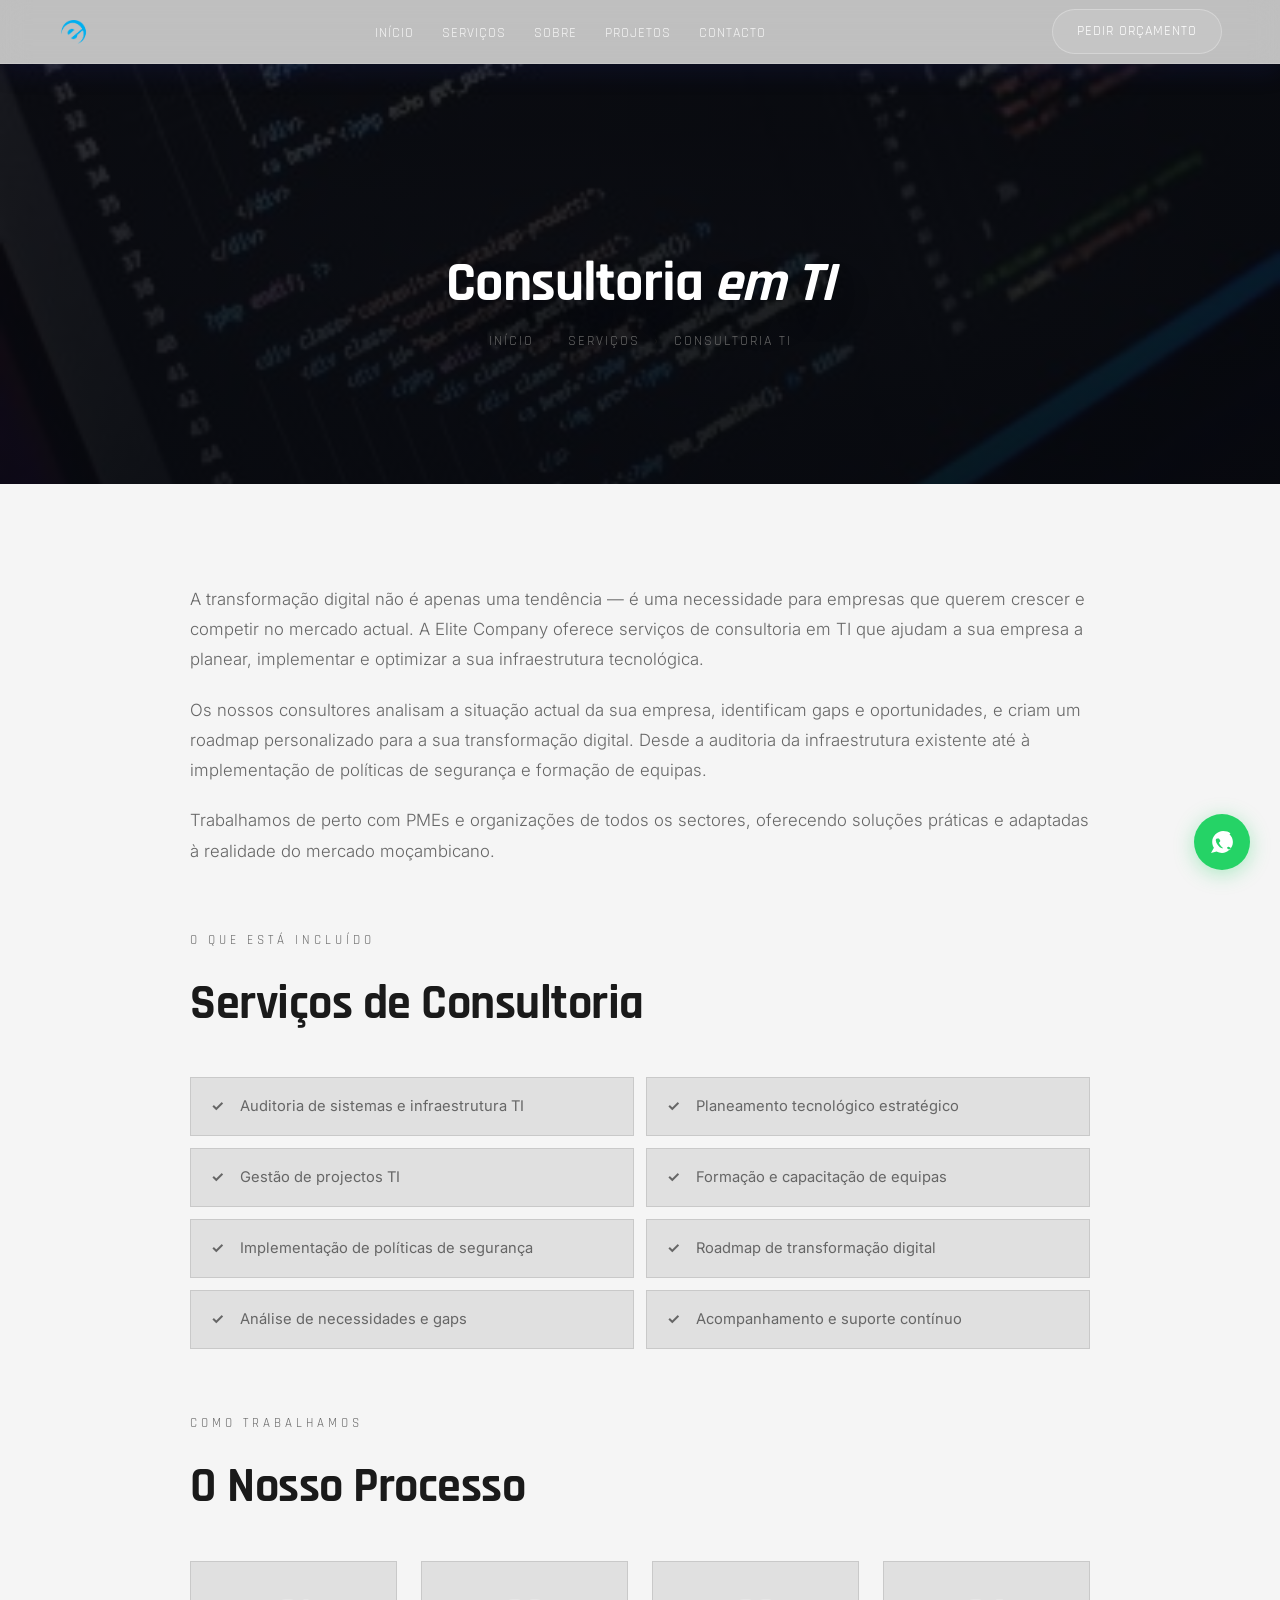
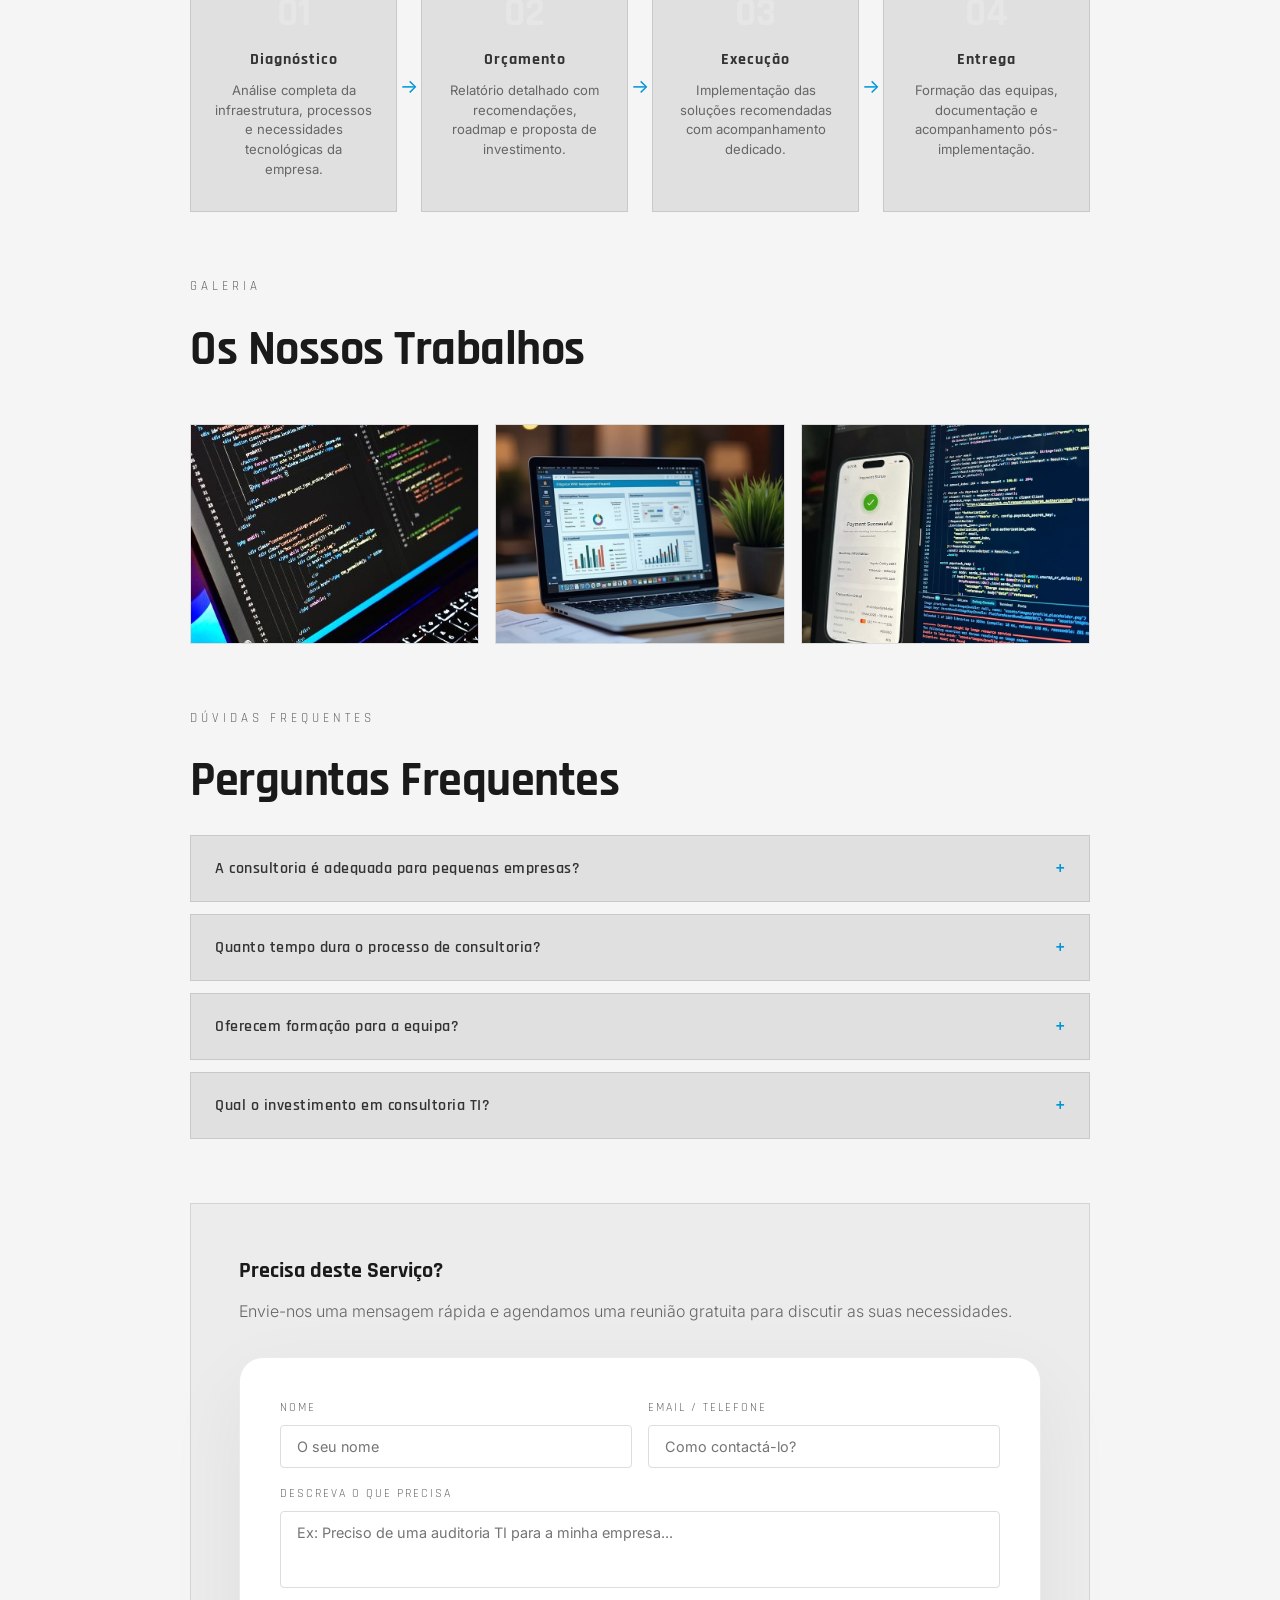
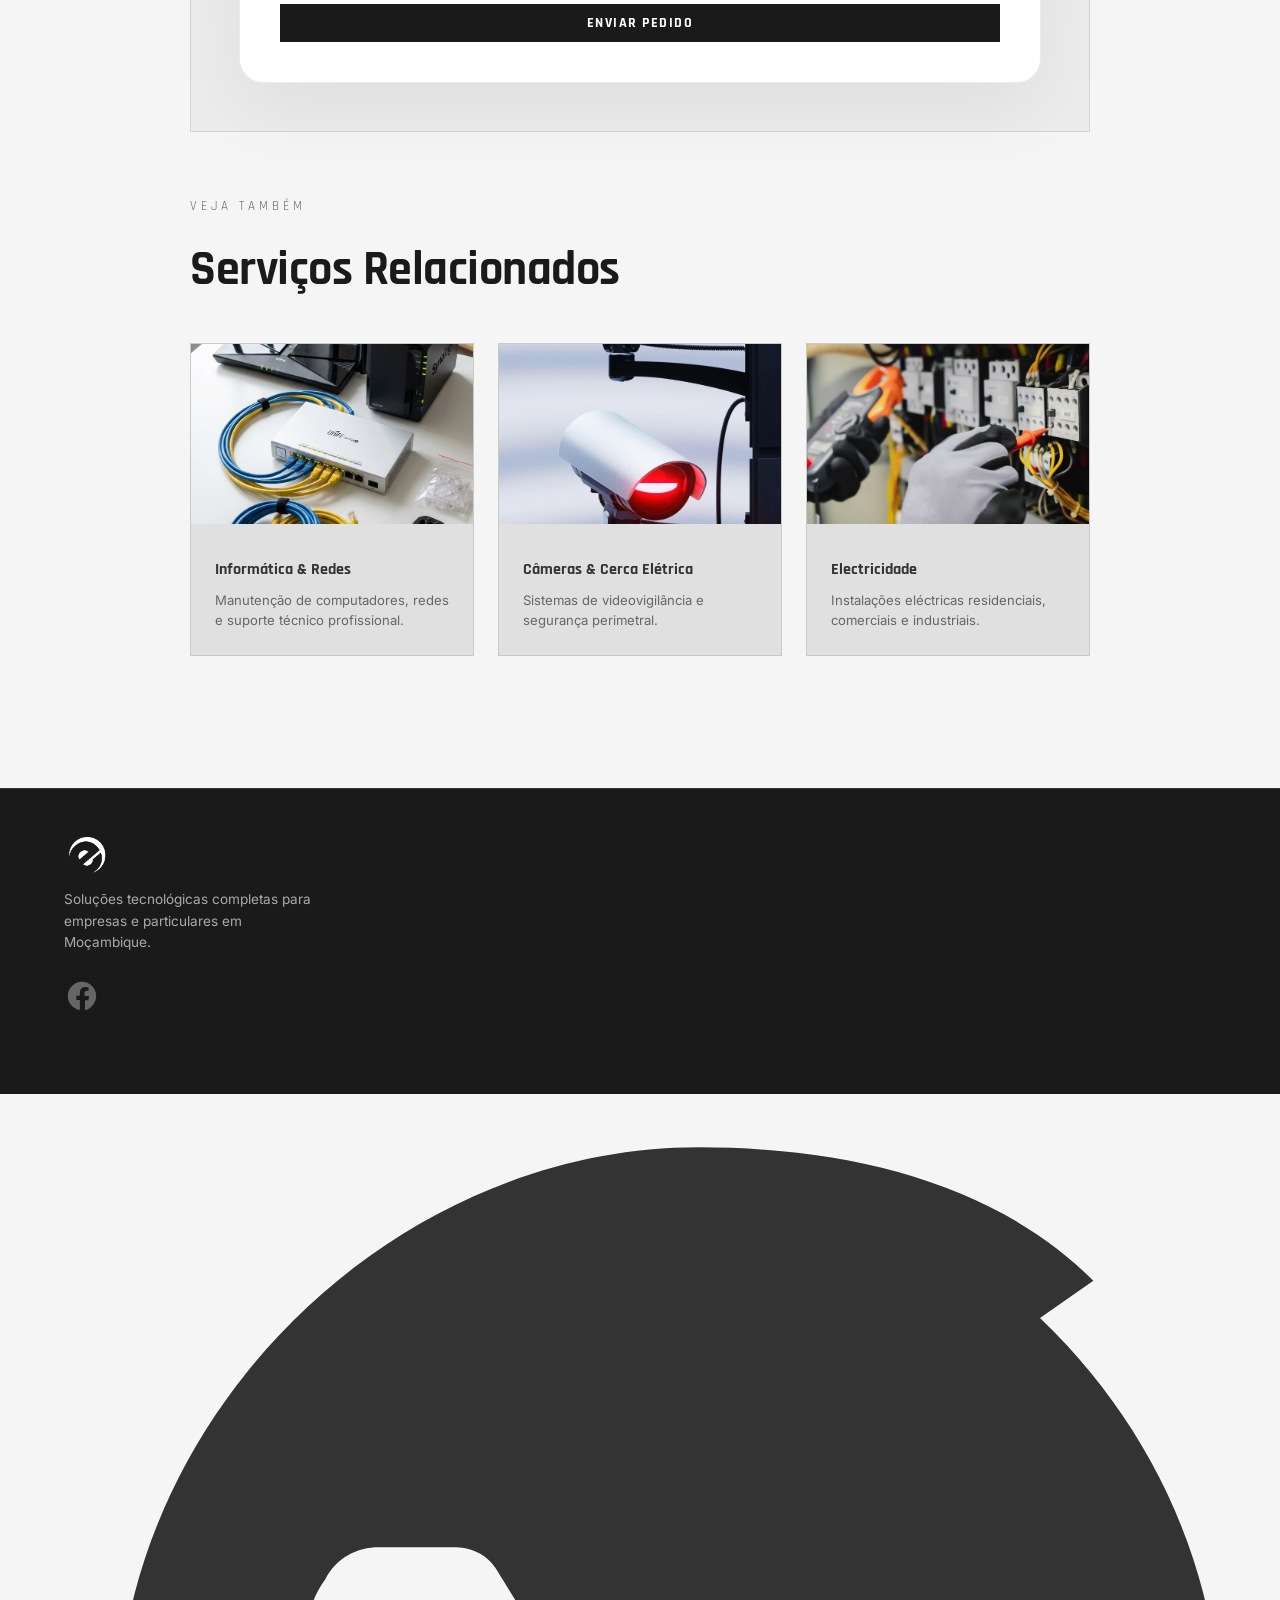
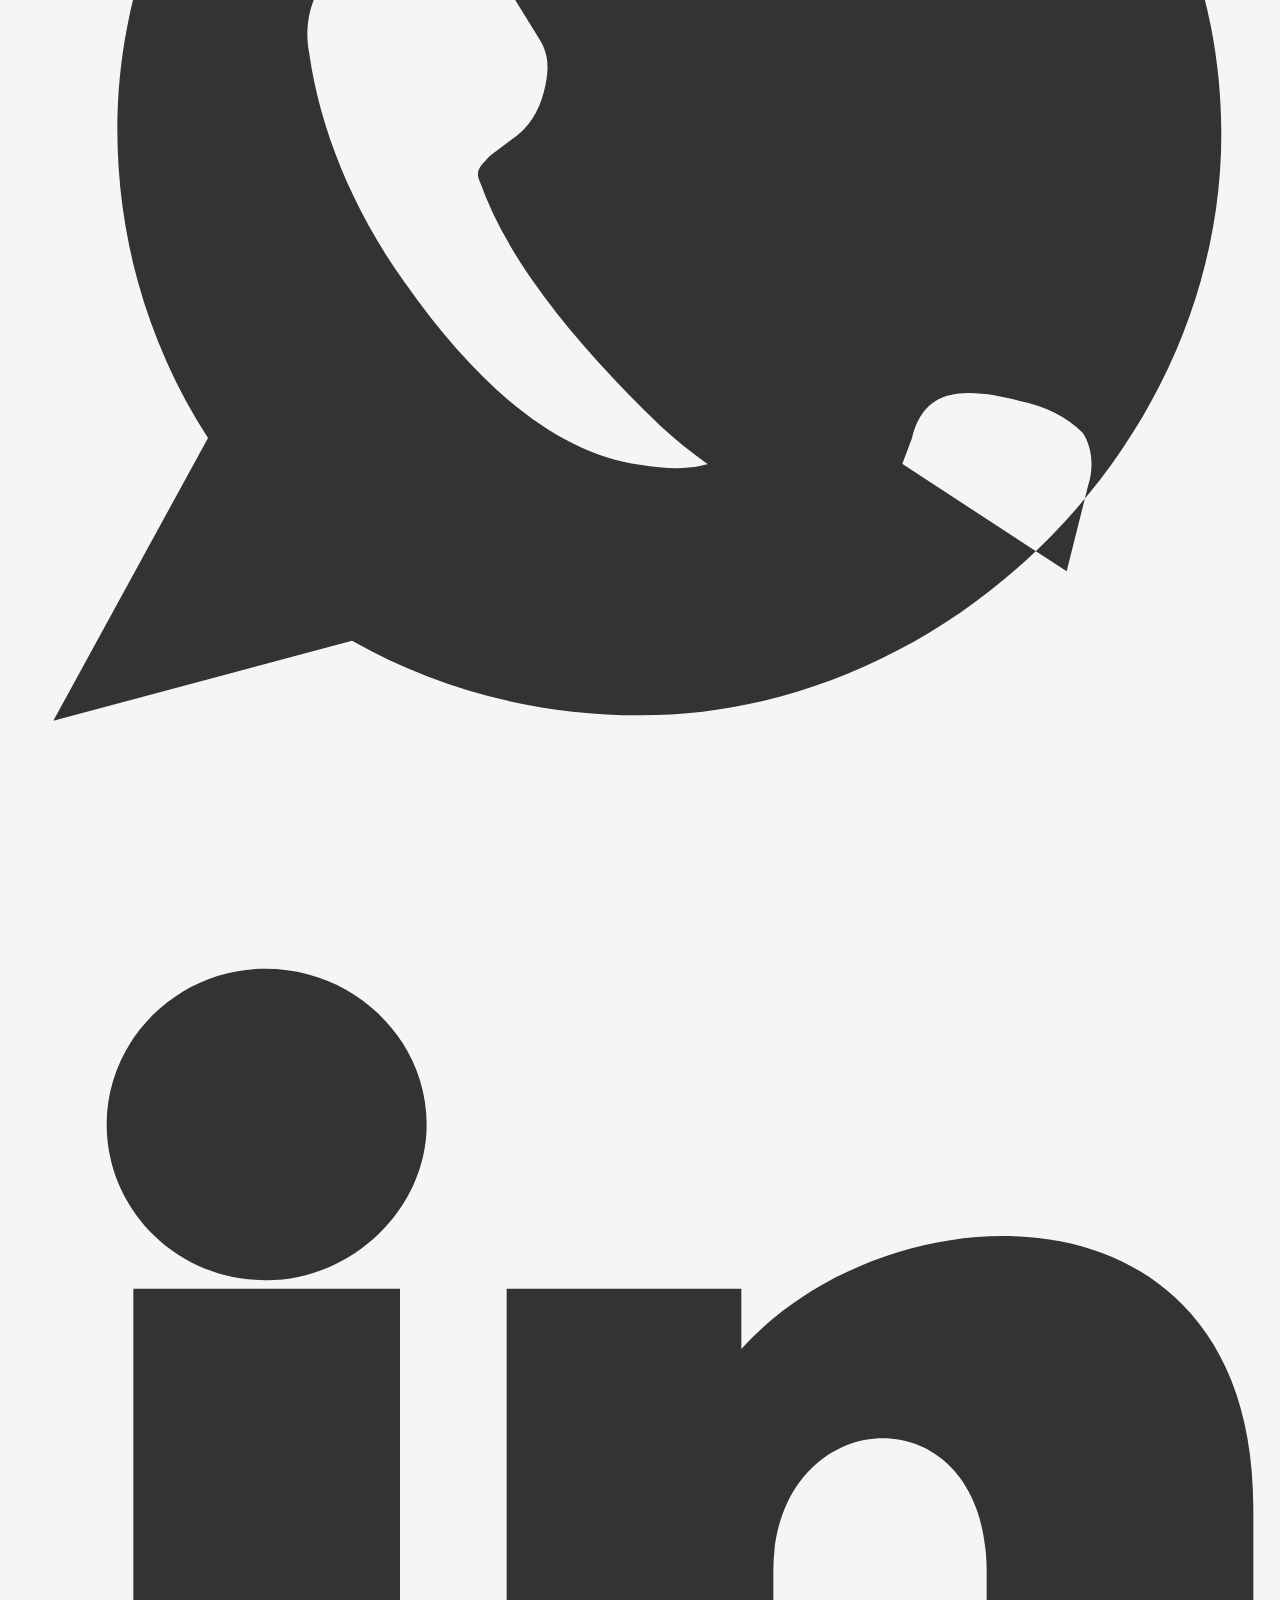
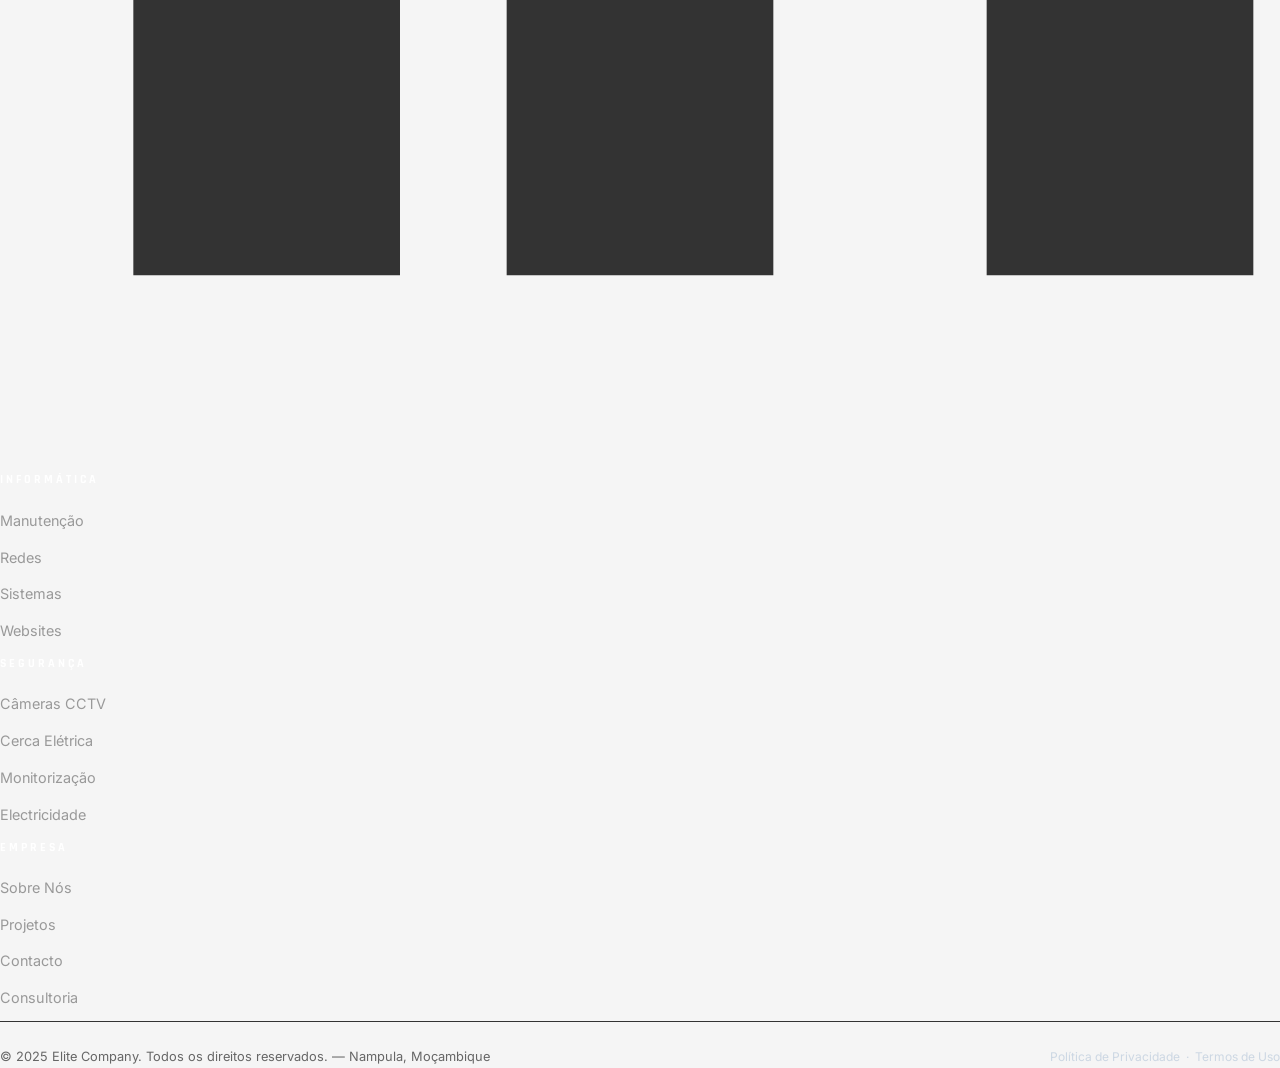
==== commit cc6a7502: "Refatoração arquitetural: componentização do header/footer e imagens com lazy loading" ====
--- a/consultoria.html
+++ b/consultoria.html
@@ -11,6 +11,7 @@
 <link rel="icon" type="image/png" href="images/logo-vertical-light.png">
 <link href="https://fonts.googleapis.com/css2?family=Rajdhani:wght@400;500;600;700&family=Inter:wght@300;400;500;600&display=swap" rel="stylesheet">
 <link rel="stylesheet" href="css/style.css">
+  <script src="js/components.js"></script>
 </head>
 <body>
 
@@ -19,28 +20,7 @@
   <img src="images/logo-vertical-light.png" alt="Elite Company" class="loader-logo">
 </div>
 
-<!-- ── NAVEGAÇÃO ── -->
-<nav>
-  <a href="index.html"><img src="images/logo-light.png" alt="Elite Company" class="logo-img"></a>
-  <ul class="nav-links">
-    <li><a href="index.html">Início</a></li>
-    <li><a href="servicos.html">Serviços</a></li>
-    <li><a href="sobre.html">Sobre</a></li>
-    <li><a href="projetos.html">Projetos</a></li>
-    <li><a href="contacto.html">Contacto</a></li>
-  </ul>
-  <a href="contacto.html" class="nav-cta nav-cta-desktop">Pedir Orçamento</a>
-  <button class="hamburger" aria-label="Menu"><span></span><span></span><span></span></button>
-</nav>
-<div class="mobile-menu">
-  <a href="index.html">Início</a>
-  <a href="servicos.html">Serviços</a>
-  <a href="sobre.html">Sobre</a>
-  <a href="projetos.html">Projetos</a>
-  <a href="contacto.html">Contacto</a>
-  <a href="contacto.html" class="nav-cta">Pedir Orçamento</a>
-</div>
-
+<site-header></site-header>
 <!-- ── PAGE HERO ── -->
 <section class="page-hero has-bg" style="background: url('images/hex-dev.jpg')">
   <div class="page-hero-content">
@@ -140,9 +120,9 @@
       <span class="section-eye">Galeria</span>
       <h2>Os Nossos Trabalhos</h2>
       <div class="gallery-grid">
-        <img src="images/hex-dev.jpg" alt="Consultoria e planeamento TI">
-        <img src="images/hex-sistemas.jpg" alt="Sistemas empresariais">
-        <img src="images/hex-web.jpg" alt="Soluções digitais">
+        <img loading="lazy" src="images/hex-dev.jpg" alt="Consultoria e planeamento TI">
+        <img loading="lazy" src="images/hex-sistemas.jpg" alt="Sistemas empresariais">
+        <img loading="lazy" src="images/hex-web.jpg" alt="Soluções digitais">
       </div>
     </div>
 
@@ -223,21 +203,21 @@
       <h2>Serviços Relacionados</h2>
       <div class="related-grid">
         <a href="informatica.html" class="related-card">
-          <img src="images/hex-informatica.jpg" alt="Informática">
+          <img loading="lazy" src="images/hex-informatica.jpg" alt="Informática">
           <div class="related-card-body">
             <h4>Informática & Redes</h4>
             <p>Manutenção de computadores, redes e suporte técnico profissional.</p>
           </div>
         </a>
         <a href="seguranca.html" class="related-card">
-          <img src="images/hex-cameras2.jpg" alt="Câmeras de Segurança">
+          <img loading="lazy" src="images/hex-cameras2.jpg" alt="Câmeras de Segurança">
           <div class="related-card-body">
             <h4>Câmeras & Cerca Elétrica</h4>
             <p>Sistemas de videovigilância e segurança perimetral.</p>
           </div>
         </a>
         <a href="eletricidade.html" class="related-card">
-          <img src="images/hex-eletricidade2.jpg" alt="Electricidade">
+          <img loading="lazy" src="images/hex-eletricidade2.jpg" alt="Electricidade">
           <div class="related-card-body">
             <h4>Electricidade</h4>
             <p>Instalações eléctricas residenciais, comerciais e industriais.</p>
@@ -249,13 +229,7 @@
 </section>
 
 <!-- ── FOOTER ── -->
-<footer>
-  <div class="footer-grid">
-    <div class="footer-brand">
-      <img src="images/logo-light.png" alt="Elite Company" class="footer-logo">
-      <p>Soluções tecnológicas completas para empresas e particulares em Moçambique.</p>
-      <div class="footer-social">
-        <a href="https://facebook.com" target="_blank" rel="noopener" aria-label="Facebook" class="social-icon social-facebook"><svg viewBox="0 0 24 24" aria-hidden="true"><path fill="currentColor" d="M22 12c0-5.5-4.5-10-10-10S2 6.5 2 12c0 5 3.7 9.1 8.5 9.9v-7H8v-3h2.5V9.5c0-2.5 1.5-3.9 3.8-3.9 1.1 0 2.3.2 2.3.2v2.5h-1.2c-1.2 0-1.6.7-1.6 1.5V12H17l-.5 3h-2.4v7C18.3 21.1 22 17 22 12z"/></svg></a>
+<site-footer></site-footer>
         <a href="https://wa.me/258XXXXXXXXX" target="_blank" rel="noopener" aria-label="WhatsApp" class="social-icon social-whatsapp"><svg viewBox="0 0 24 24" aria-hidden="true"><path fill="currentColor" d="M20.5 3.5C18.7 1.7 16 1 13.1 1 7.3 1 2.2 6.1 2.2 11.9c0 2.1.6 4.1 1.7 5.8L1 23l5.6-1.5c1.6.9 3.4 1.4 5.4 1.4 5.8 0 10.9-5.1 10.9-10.9 0-2.9-1.2-5.7-3.4-7.8zM14.8 16.8c-.2.6-.7 1.1-1.3 1.3-.4.2-.9.2-1.5.1-1.5-.2-3-1.4-4.4-3.4-1-1.4-1.6-2.9-1.8-4.3-.1-.5 0-1 .3-1.4.2-.4.6-.6 1-.6h1.4c.3 0 .6.1.8.4l.8 1.3c.2.3.2.6.1 1-.1.4-.3.7-.6.9l-.4.3c-.2.2-.3.3-.2.5.5 1.4 1.6 2.8 3.1 4.3 1.2 1.2 2.4 1.8 3.5 2 .2 0 .4 0 .6-.1.3-.1.5-.3.6-.6l.3-.8c.1-.4.3-.7.7-.8.4-.1.9 0 1.3.1.5.1.9.3 1.2.6.2.3.2.7.1 1l-.4 1.6z"/></svg></a>
         <a href="https://linkedin.com" target="_blank" rel="noopener" aria-label="LinkedIn" class="social-icon social-linkedin"><svg viewBox="0 0 24 24" aria-hidden="true"><path fill="currentColor" d="M4.98 3.5C3.34 3.5 2 4.82 2 6.42c0 1.6 1.32 2.92 2.98 2.92h.03C6.6 9.34 8 8 8 6.42 8 4.82 6.64 3.5 4.98 3.5zM2.5 20.5h5V9.5h-5v11zM9.5 20.5h5v-5.7c0-3.2 4-3.45 4 0v5.7h5v-6.9c0-6.3-6.8-6.07-9.6-2.97V9.5h-4.4v11z"/></svg></a>
       </div>
--- a/css/style.css
+++ b/css/style.css
@@ -48,7 +48,7 @@
   opacity: 0; visibility: hidden; pointer-events: none;
 }
 .loader-logo {
-  height: 80px; width: auto;
+  height: 60px; width: auto;
   animation: loaderPulse 1.2s ease-in-out infinite alternate;
 }
 @keyframes loaderPulse {
@@ -79,7 +79,7 @@
   height: 56px;
   padding: 0 4.5%;
 }
-.logo-img { height: 32px; width: auto; display: block; }
+.logo-img { height: 24px; width: auto; display: block; }
 .nav-links { display: flex; gap: 1.75rem; list-style: none; justify-content: center; flex: 1; }
 .nav-links a {
   font-family: var(--font-d); font-size: 0.88rem;
@@ -172,13 +172,15 @@
 .hero-bg {
   position: absolute; inset: 0;
   background-image:
-    linear-gradient(180deg, rgba(2, 10, 22, 0.70), rgba(7, 14, 32, 0.56)),
+    linear-gradient(180deg, rgba(2, 10, 22, 0.40), rgba(7, 14, 32, 0.30)),
     url('../images/hero-bg.jpg');
   background-size: cover;
   background-position: center;
   background-repeat: no-repeat;
+  background-attachment: fixed; /* Efeito Parallax Subtil */
 }
 .hero-grid {
+  display: none;
   position: absolute; inset: 0;
   background-image:
     linear-gradient(rgba(255,255,255,0.06) 1px, transparent 1px),
@@ -402,7 +404,10 @@
   text-decoration: none; font-weight: 700;
   transition: background .2s, transform .15s; display: inline-block;
 }
-.btn-primary:hover { background: #333333; transform: translateY(-1px); }
+.btn-primary:hover, .btn-outline:hover {
+  transform: translateY(-3px) scale(1.02);
+  box-shadow: 0 10px 20px rgba(0, 102, 255, 0.3);
+}
 .btn-outline {
   background: transparent; color: #333333;
   border: 1px solid rgba(0,0,0,0.25);
@@ -543,22 +548,23 @@
   gap: 4rem; align-items: center;
   max-width: 1100px; margin: 0 auto;
 }
+.sobre-image-wrap {
+  position: relative;
+  max-width: 560px;
+  margin-left: auto;
+}
 .sobre-img {
   width: 100%;
-  max-width: 560px;
-  border: 1px solid rgba(0,0,0,0.08);
   display: block;
   border-radius: 20px;
-  filter: brightness(0.75) contrast(1.05);
-  box-shadow: 0 28px 70px rgba(13, 22, 45, 0.2);
-  position: relative;
-}
-.sobre-img::after {
-  content: '';
+  filter: brightness(0.82) contrast(1.05);
+  box-shadow: 0 28px 70px rgba(220, 221, 225, 0.2);
+}
+.sobre-img-overlay {
   position: absolute;
   inset: 0;
   border-radius: 20px;
-  background: linear-gradient(180deg, rgba(0,0,0,0.22), rgba(0,0,0,0.42));
+  background: linear-gradient(180deg, rgba(0,0,0,0.24), rgba(0,0,0,0.46));
   pointer-events: none;
 }
 .sobre-text .section-eye { text-align: left; }
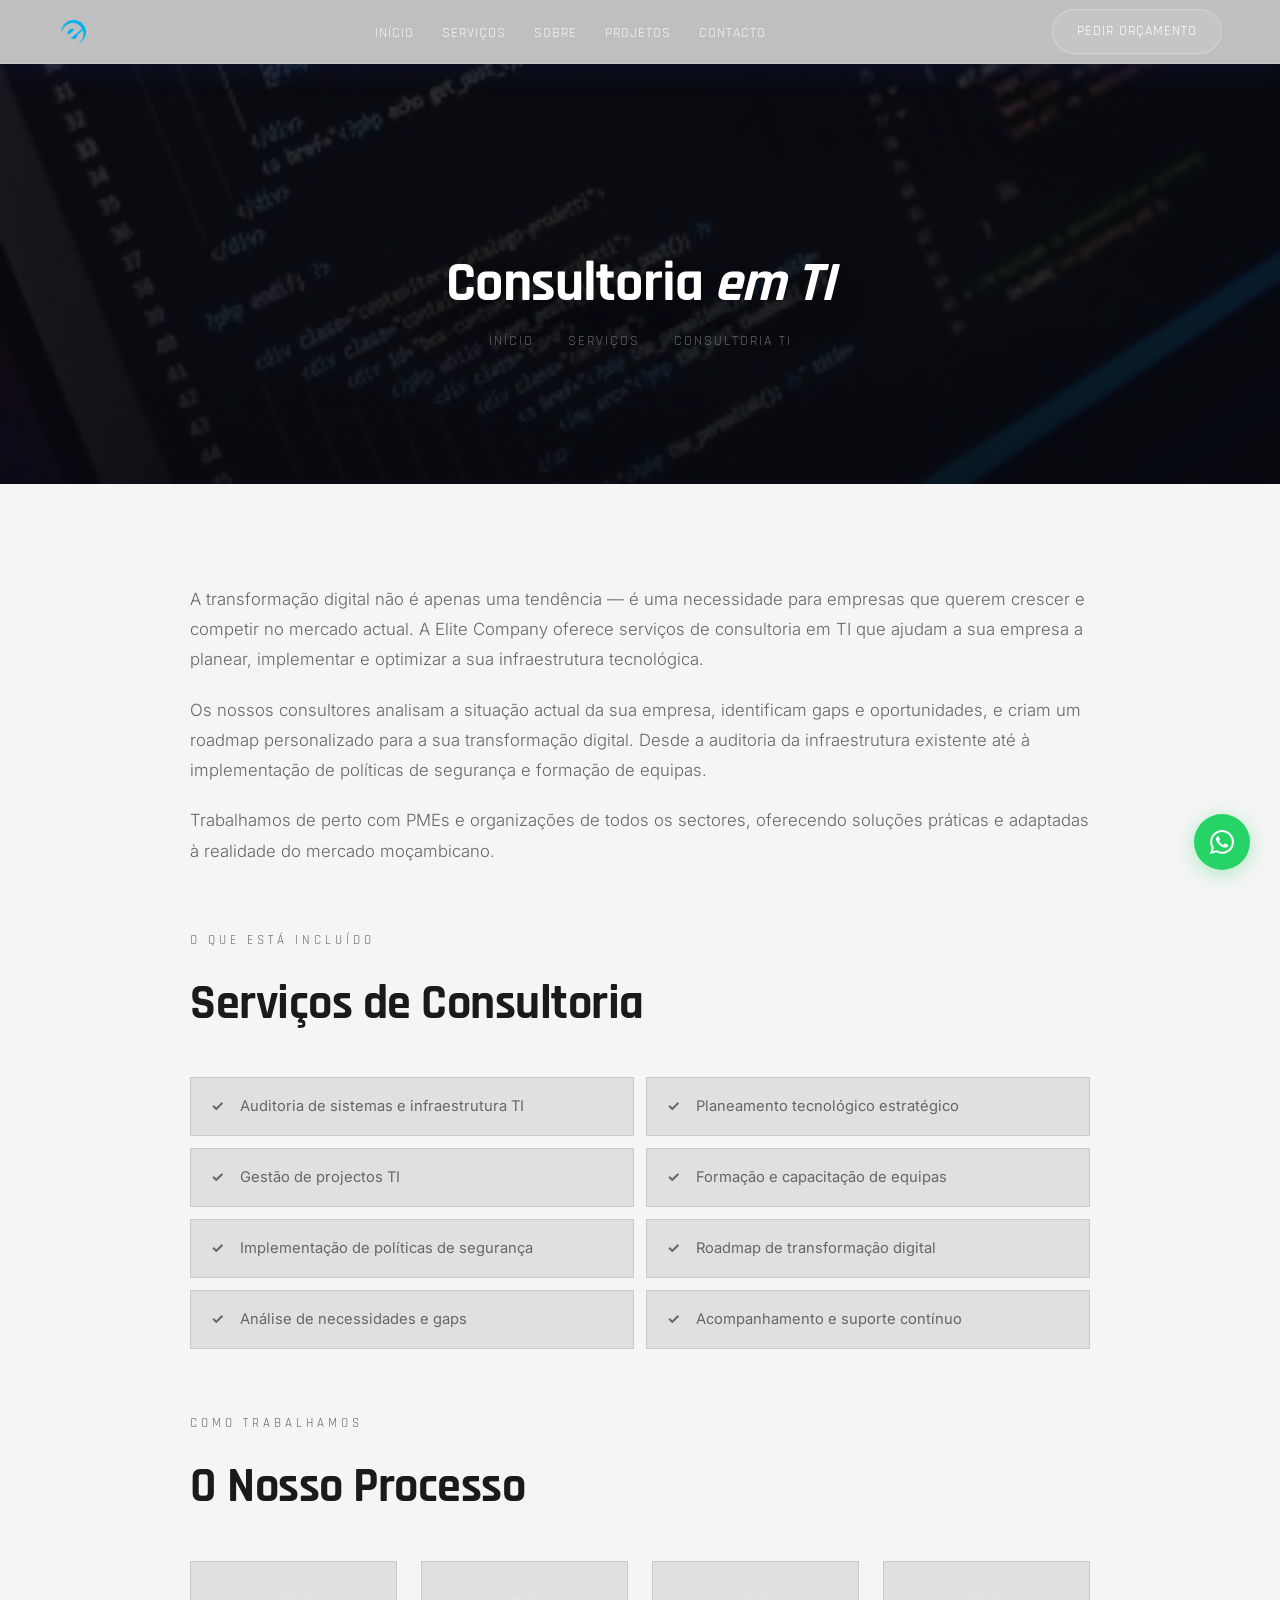
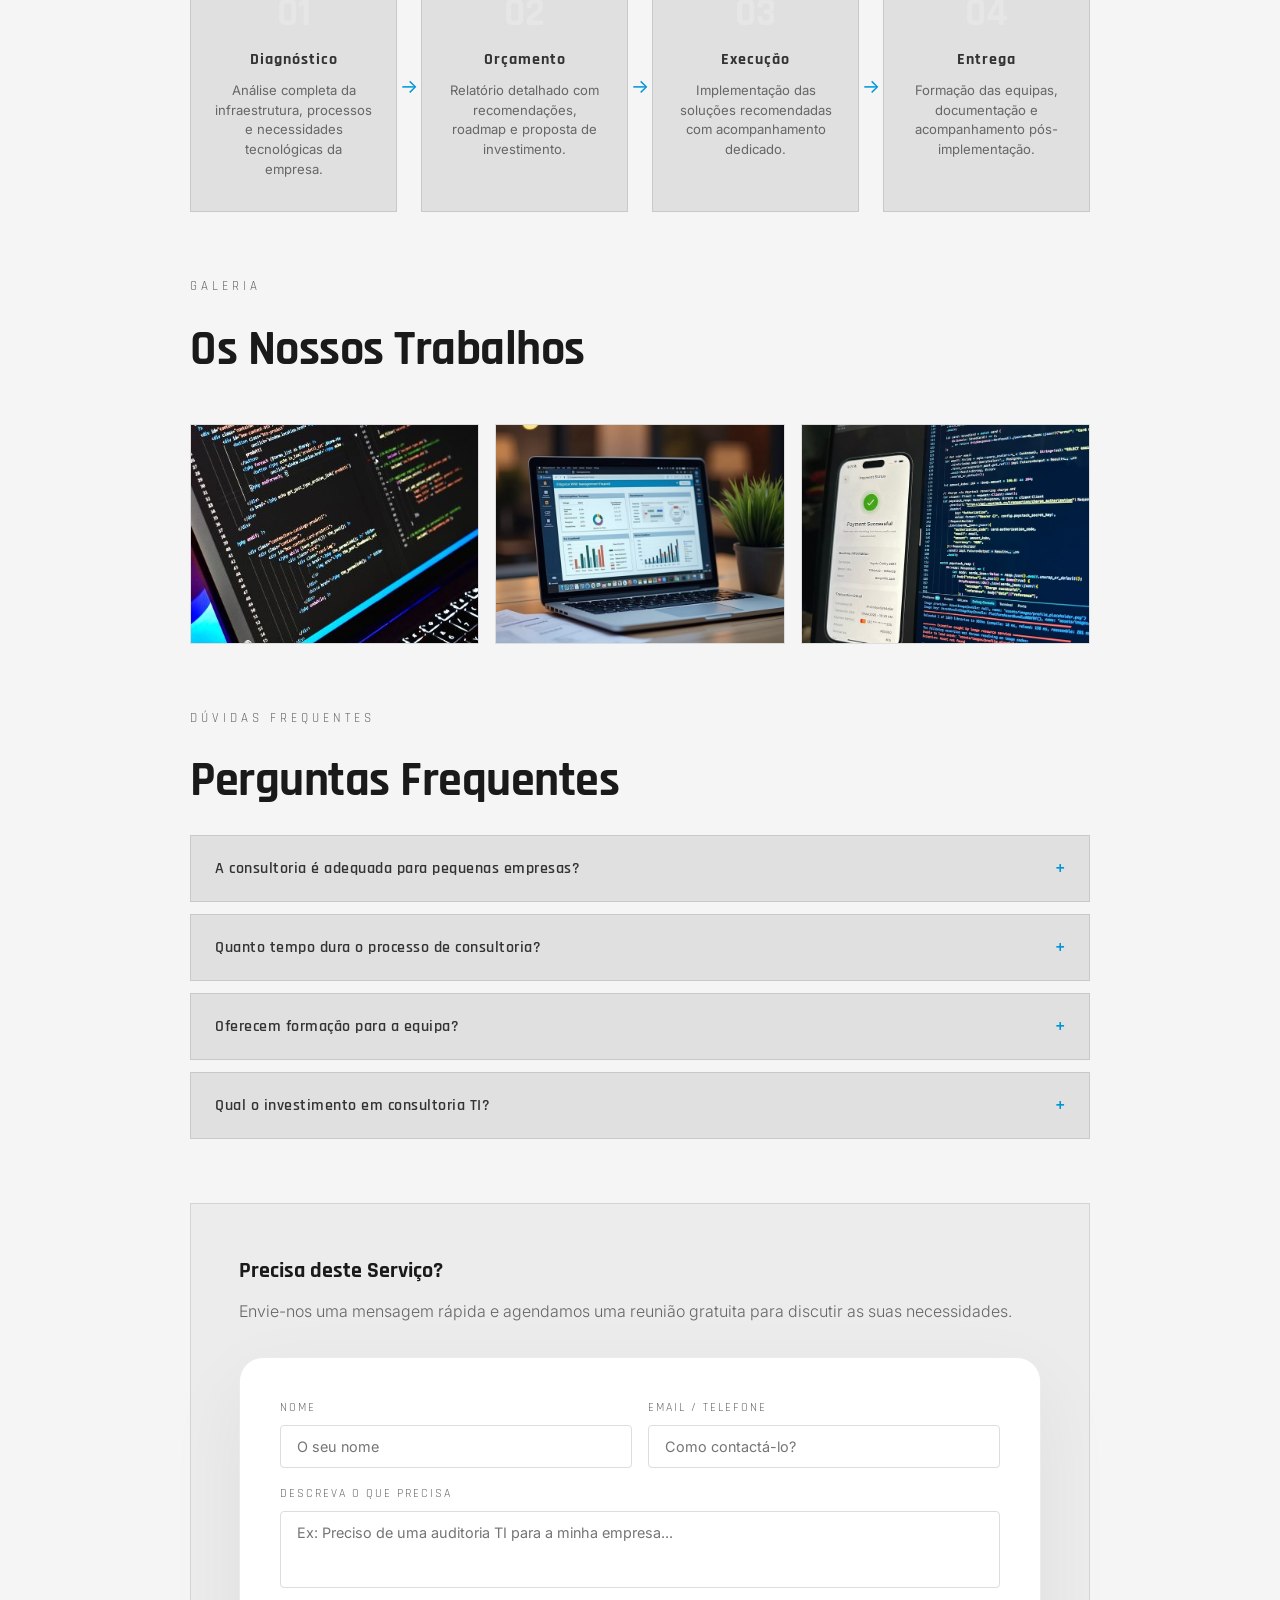
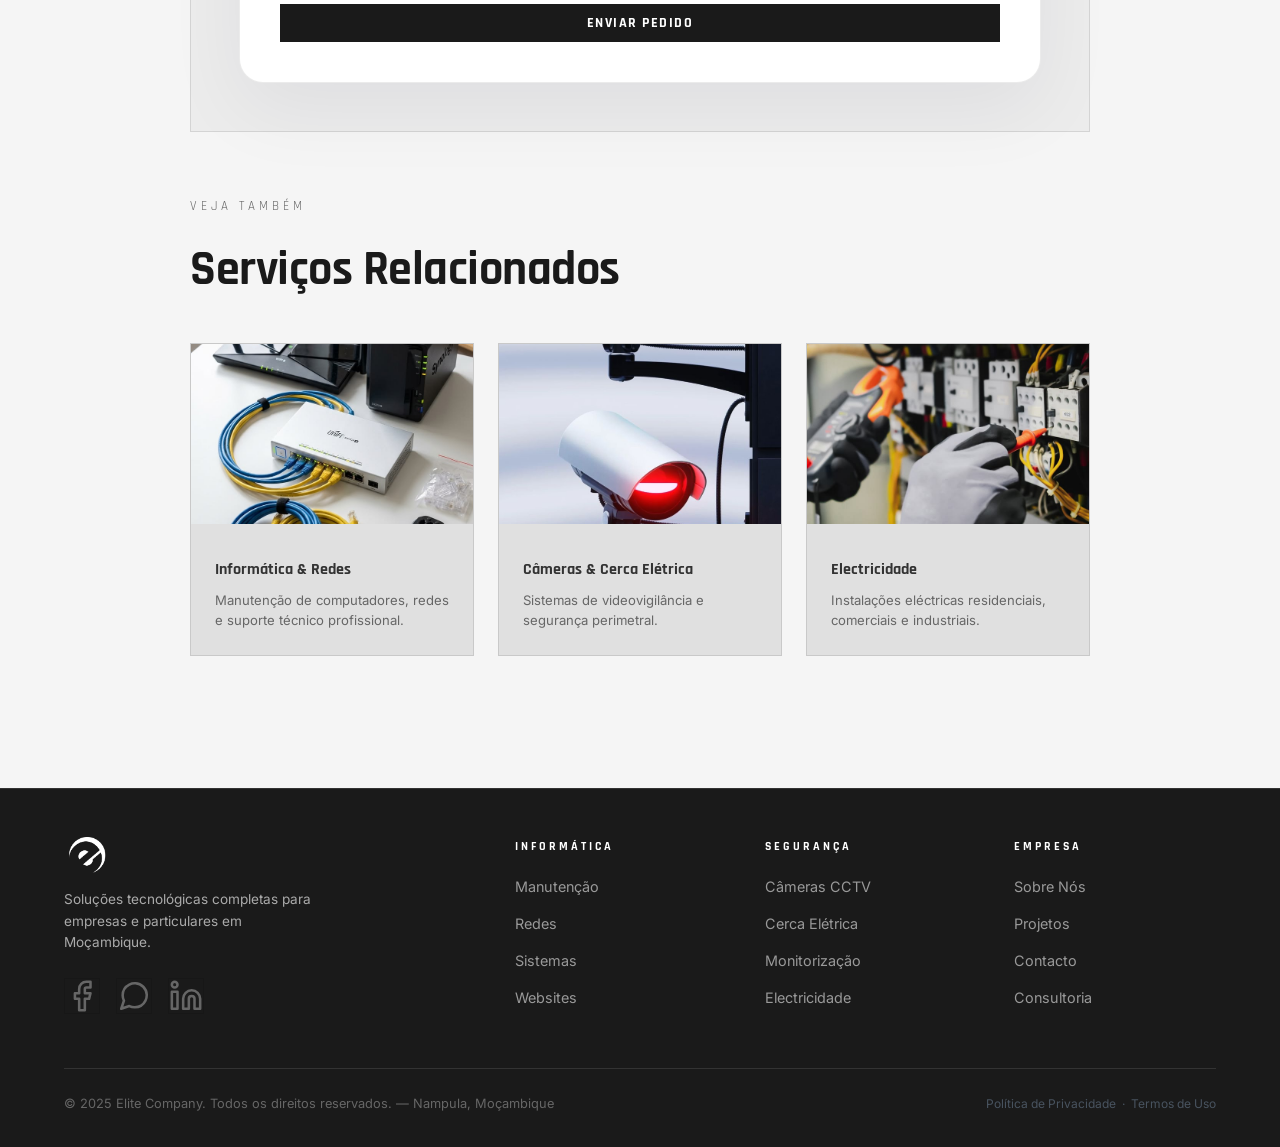
==== commit d0f7c019: "Fix: remover rodape duplicado em todos os HTML e actualizar icones sociais" ====
--- a/consultoria.html
+++ b/consultoria.html
@@ -230,45 +230,7 @@
 
 <!-- ── FOOTER ── -->
 <site-footer></site-footer>
-        <a href="https://wa.me/258XXXXXXXXX" target="_blank" rel="noopener" aria-label="WhatsApp" class="social-icon social-whatsapp"><svg viewBox="0 0 24 24" aria-hidden="true"><path fill="currentColor" d="M20.5 3.5C18.7 1.7 16 1 13.1 1 7.3 1 2.2 6.1 2.2 11.9c0 2.1.6 4.1 1.7 5.8L1 23l5.6-1.5c1.6.9 3.4 1.4 5.4 1.4 5.8 0 10.9-5.1 10.9-10.9 0-2.9-1.2-5.7-3.4-7.8zM14.8 16.8c-.2.6-.7 1.1-1.3 1.3-.4.2-.9.2-1.5.1-1.5-.2-3-1.4-4.4-3.4-1-1.4-1.6-2.9-1.8-4.3-.1-.5 0-1 .3-1.4.2-.4.6-.6 1-.6h1.4c.3 0 .6.1.8.4l.8 1.3c.2.3.2.6.1 1-.1.4-.3.7-.6.9l-.4.3c-.2.2-.3.3-.2.5.5 1.4 1.6 2.8 3.1 4.3 1.2 1.2 2.4 1.8 3.5 2 .2 0 .4 0 .6-.1.3-.1.5-.3.6-.6l.3-.8c.1-.4.3-.7.7-.8.4-.1.9 0 1.3.1.5.1.9.3 1.2.6.2.3.2.7.1 1l-.4 1.6z"/></svg></a>
-        <a href="https://linkedin.com" target="_blank" rel="noopener" aria-label="LinkedIn" class="social-icon social-linkedin"><svg viewBox="0 0 24 24" aria-hidden="true"><path fill="currentColor" d="M4.98 3.5C3.34 3.5 2 4.82 2 6.42c0 1.6 1.32 2.92 2.98 2.92h.03C6.6 9.34 8 8 8 6.42 8 4.82 6.64 3.5 4.98 3.5zM2.5 20.5h5V9.5h-5v11zM9.5 20.5h5v-5.7c0-3.2 4-3.45 4 0v5.7h5v-6.9c0-6.3-6.8-6.07-9.6-2.97V9.5h-4.4v11z"/></svg></a>
-      </div>
-    </div>
-    <div class="footer-col">
-      <h4>Informática</h4>
-      <ul>
-        <li><a href="informatica.html">Manutenção</a></li>
-        <li><a href="informatica.html">Redes</a></li>
-        <li><a href="servicos.html">Sistemas</a></li>
-        <li><a href="servicos.html">Websites</a></li>
-      </ul>
-    </div>
-    <div class="footer-col">
-      <h4>Segurança</h4>
-      <ul>
-        <li><a href="seguranca.html">Câmeras CCTV</a></li>
-        <li><a href="seguranca.html">Cerca Elétrica</a></li>
-        <li><a href="seguranca.html">Monitorização</a></li>
-        <li><a href="eletricidade.html">Electricidade</a></li>
-      </ul>
-    </div>
-    <div class="footer-col">
-      <h4>Empresa</h4>
-      <ul>
-        <li><a href="sobre.html">Sobre Nós</a></li>
-        <li><a href="projetos.html">Projetos</a></li>
-        <li><a href="contacto.html">Contacto</a></li>
-        <li><a href="consultoria.html">Consultoria</a></li>
-      </ul>
-    </div>
-  </div>
-  <div class="footer-bottom">
-    <p>&copy; 2025 Elite Company. Todos os direitos reservados. — Nampula, Moçambique</p>
-    <p style="color:rgba(143,170,200,0.4); font-size:0.75rem;">Política de Privacidade &nbsp;·&nbsp; Termos de Uso</p>
-  </div>
-</footer>
-
-<a href="https://wa.me/258XXXXXXXXX?text=Olá, gostaria de agendar uma consultoria TI" class="whatsapp-float social-icon social-whatsapp" target="_blank" rel="noopener" aria-label="WhatsApp"><svg viewBox="0 0 24 24" aria-hidden="true"><path fill="currentColor" d="M20.5 3.5C18.7 1.7 16 1 13.1 1 7.3 1 2.2 6.1 2.2 11.9c0 2.1.6 4.1 1.7 5.8L1 23l5.6-1.5c1.6.9 3.4 1.4 5.4 1.4 5.8 0 10.9-5.1 10.9-10.9 0-2.9-1.2-5.7-3.4-7.8zM14.8 16.8c-.2.6-.7 1.1-1.3 1.3-.4.2-.9.2-1.5.1-1.5-.2-3-1.4-4.4-3.4-1-1.4-1.6-2.9-1.8-4.3-.1-.5 0-1 .3-1.4.2-.4.6-.6 1-.6h1.4c.3 0 .6.1.8.4l.8 1.3c.2.3.2.6.1 1-.1.4-.3.7-.6.9l-.4.3c-.2.2-.3.3-.2.5.5 1.4 1.6 2.8 3.1 4.3 1.2 1.2 2.4 1.8 3.5 2 .2 0 .4 0 .6-.1.3-.1.5-.3.6-.6l.3-.8c.1-.4.3-.7.7-.8.4-.1.9 0 1.3.1.5.1.9.3 1.2.6.2.3.2.7.1 1l-.4 1.6z"/></svg></a>
+
 <script src="js/main.js"></script>
 </body>
 </html>
--- a/css/style.css
+++ b/css/style.css
@@ -73,7 +73,9 @@
   transition: background .3s ease, box-shadow .3s ease, border-color .3s ease, height .3s ease, padding .3s ease;
 }
 nav.scrolled {
-  background: rgba(0, 0, 0, 0.68);
+  background: rgba(11, 23, 40, 0.45);
+  backdrop-filter: blur(20px);
+  -webkit-backdrop-filter: blur(20px);
   box-shadow: 0 16px 42px rgba(31, 38, 135, 0.24);
   border-bottom-color: rgba(255, 255, 255, 0.22);
   height: 56px;
@@ -550,22 +552,17 @@
 }
 .sobre-image-wrap {
   position: relative;
-  max-width: 560px;
+  max-width: 420px;
   margin-left: auto;
 }
 .sobre-img {
   width: 100%;
   display: block;
   border-radius: 20px;
-  filter: brightness(0.82) contrast(1.05);
   box-shadow: 0 28px 70px rgba(220, 221, 225, 0.2);
 }
 .sobre-img-overlay {
-  position: absolute;
-  inset: 0;
-  border-radius: 20px;
-  background: linear-gradient(180deg, rgba(0,0,0,0.24), rgba(0,0,0,0.46));
-  pointer-events: none;
+  display: none;
 }
 .sobre-text .section-eye { text-align: left; }
 .sobre-text h2 { text-align: left; }
@@ -1238,3 +1235,10 @@
   .nav-cta { padding: 8px 16px; }
   .mobile-menu { padding-top: 56px; }
 }
+
+.service-card:nth-child(1) { transition-delay: 0.1s; }
+.service-card:nth-child(2) { transition-delay: 0.2s; }
+.service-card:nth-child(3) { transition-delay: 0.3s; }
+.service-card:nth-child(4) { transition-delay: 0.4s; }
+.service-card:nth-child(5) { transition-delay: 0.5s; }
+.service-card:nth-child(6) { transition-delay: 0.6s; }
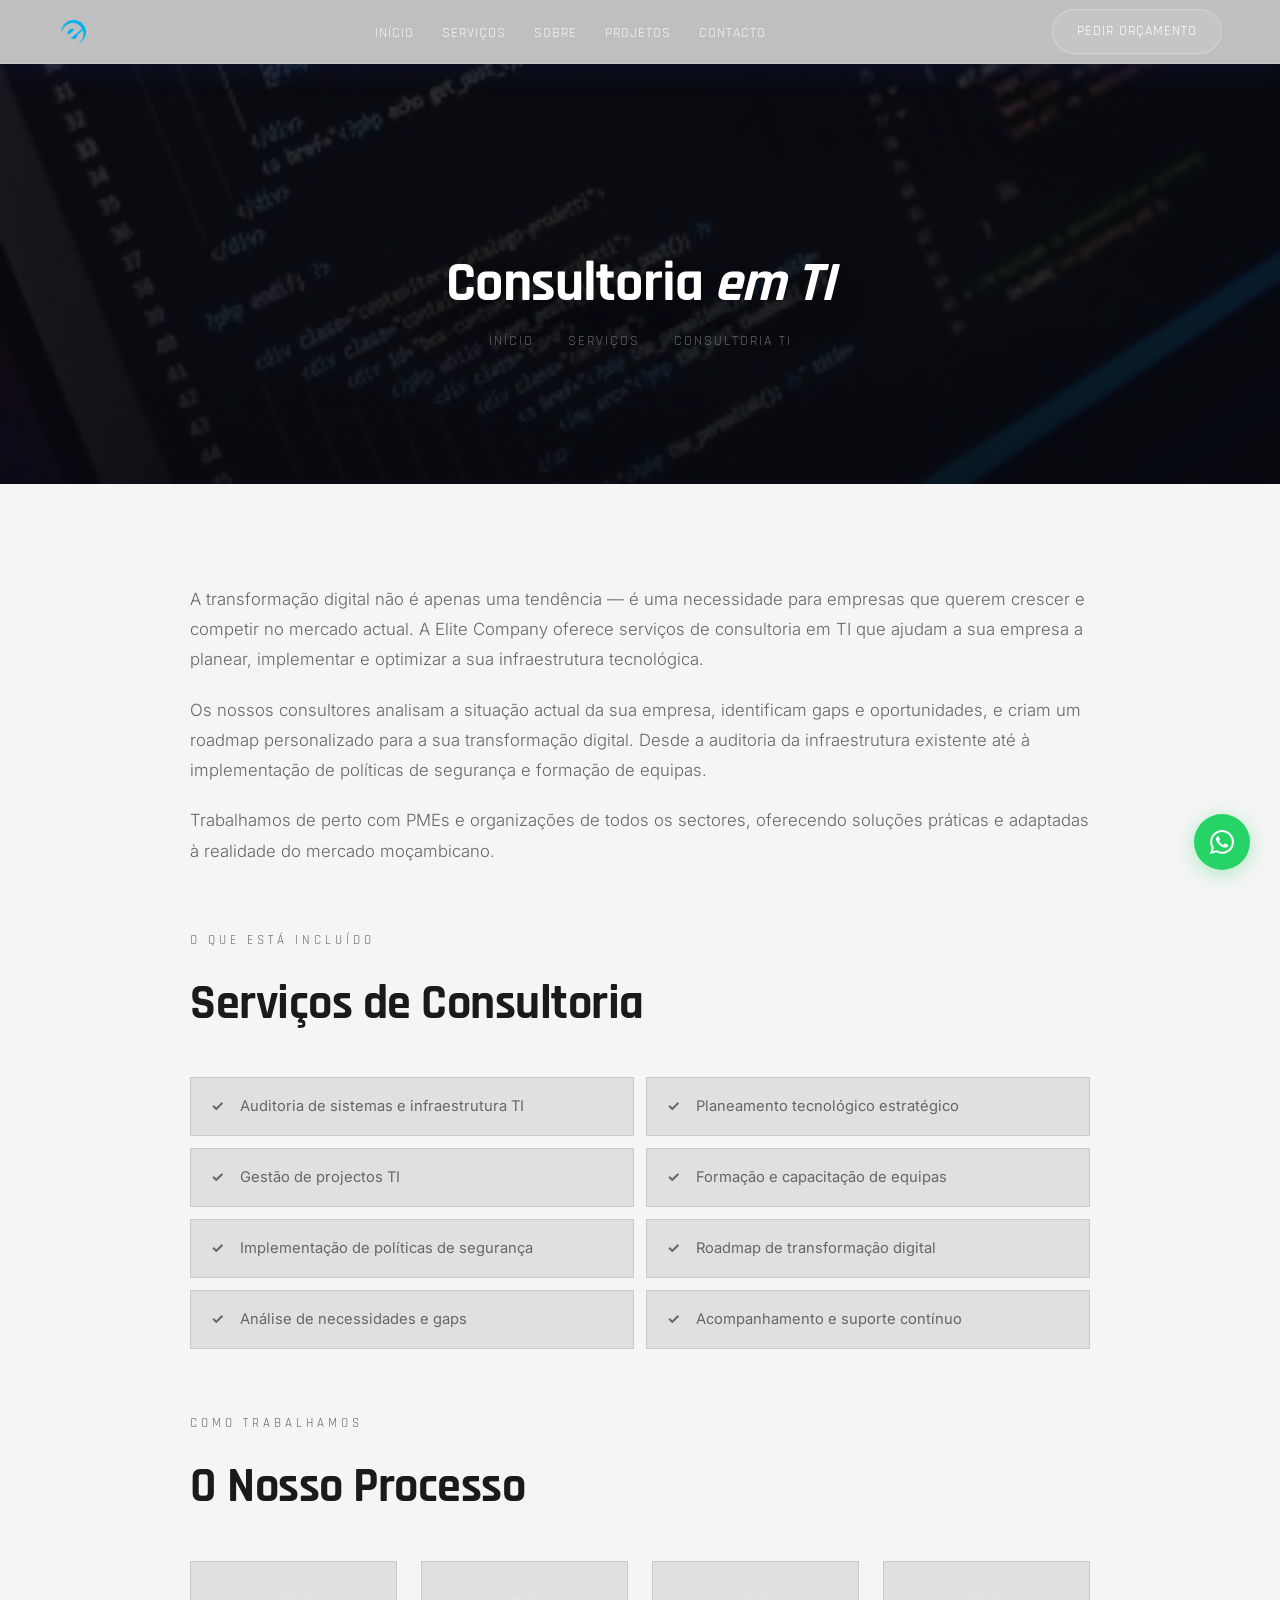
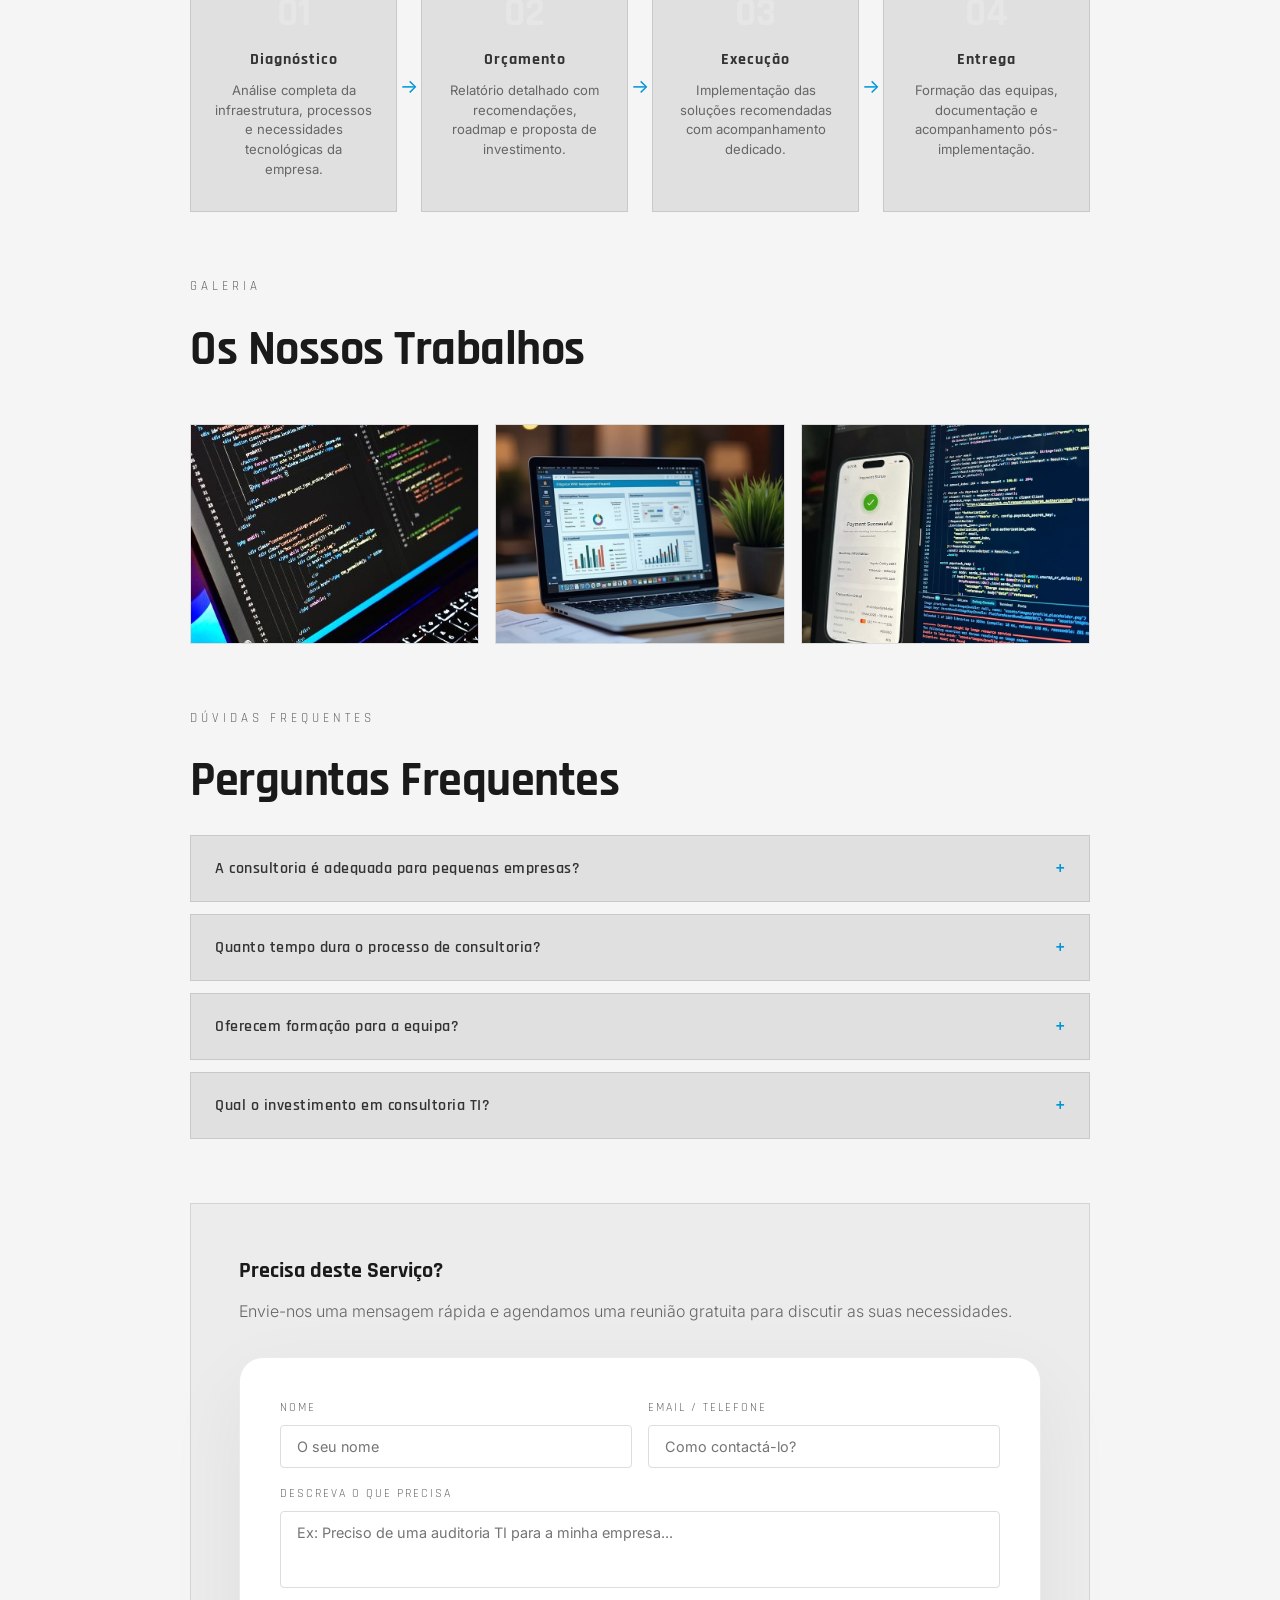
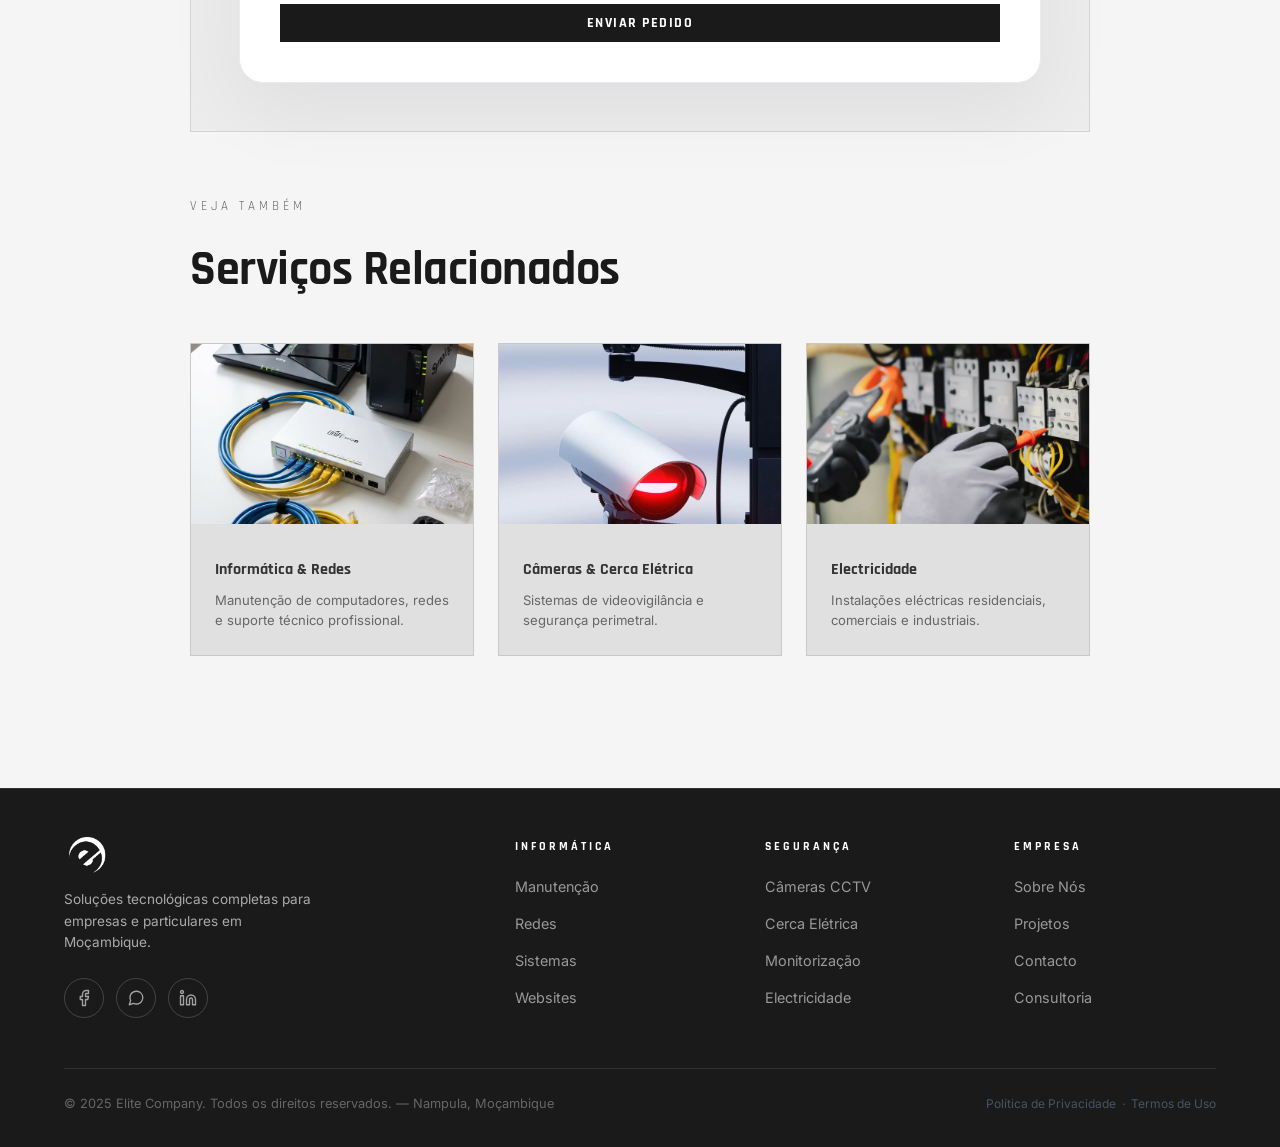
==== commit 0b8253ef: "Fix: reorganizar imagens de forma segura para preservar UTF-8 (sem PowerShell encoding issues)" ====
--- a/consultoria.html
+++ b/consultoria.html
@@ -6,9 +6,9 @@
 <meta name="description" content="Serviço de Consultoria TI da Elite Company — Auditoria, planeamento tecnológico, gestão de projectos e formação em Nampula.">
 <meta property="og:title" content="Consultoria TI — Elite Company">
 <meta property="og:description" content="Consultoria em tecnologias de informação, planeamento estratégico e transformação digital em Nampula.">
-<meta property="og:image" content="images/logo-vertical-light.png">
+<meta property="og:image" content="images/logo/logo-vertical-light.png">
 <title>Consultoria TI — Elite Company</title>
-<link rel="icon" type="image/png" href="images/logo-vertical-light.png">
+<link rel="icon" type="image/png" href="images/logo/logo-vertical-light.png">
 <link href="https://fonts.googleapis.com/css2?family=Rajdhani:wght@400;500;600;700&family=Inter:wght@300;400;500;600&display=swap" rel="stylesheet">
 <link rel="stylesheet" href="css/style.css">
   <script src="js/components.js"></script>
@@ -17,12 +17,12 @@
 
 <!-- ── LOADER ── -->
 <div class="loader-screen">
-  <img src="images/logo-vertical-light.png" alt="Elite Company" class="loader-logo">
+  <img src="images/logo/logo-vertical-light.png" alt="Elite Company" class="loader-logo">
 </div>
 
 <site-header></site-header>
 <!-- ── PAGE HERO ── -->
-<section class="page-hero has-bg" style="background: url('images/hex-dev.jpg')">
+<section class="page-hero has-bg" style="background: url('images/informatica/hex-dev.jpg')">
   <div class="page-hero-content">
     <h1>Consultoria <em>em TI</em></h1>
     <div class="breadcrumb">
@@ -120,9 +120,9 @@
       <span class="section-eye">Galeria</span>
       <h2>Os Nossos Trabalhos</h2>
       <div class="gallery-grid">
-        <img loading="lazy" src="images/hex-dev.jpg" alt="Consultoria e planeamento TI">
-        <img loading="lazy" src="images/hex-sistemas.jpg" alt="Sistemas empresariais">
-        <img loading="lazy" src="images/hex-web.jpg" alt="Soluções digitais">
+        <img loading="lazy" src="images/informatica/hex-dev.jpg" alt="Consultoria e planeamento TI">
+        <img loading="lazy" src="images/informatica/hex-sistemas.jpg" alt="Sistemas empresariais">
+        <img loading="lazy" src="images/informatica/hex-web.jpg" alt="Soluções digitais">
       </div>
     </div>
 
@@ -203,21 +203,21 @@
       <h2>Serviços Relacionados</h2>
       <div class="related-grid">
         <a href="informatica.html" class="related-card">
-          <img loading="lazy" src="images/hex-informatica.jpg" alt="Informática">
+          <img loading="lazy" src="images/informatica/hex-informatica.jpg" alt="Informática">
           <div class="related-card-body">
             <h4>Informática & Redes</h4>
             <p>Manutenção de computadores, redes e suporte técnico profissional.</p>
           </div>
         </a>
         <a href="seguranca.html" class="related-card">
-          <img loading="lazy" src="images/hex-cameras2.jpg" alt="Câmeras de Segurança">
+          <img loading="lazy" src="images/seguranca/hex-cameras2.jpg" alt="Câmeras de Segurança">
           <div class="related-card-body">
             <h4>Câmeras & Cerca Elétrica</h4>
             <p>Sistemas de videovigilância e segurança perimetral.</p>
           </div>
         </a>
         <a href="eletricidade.html" class="related-card">
-          <img loading="lazy" src="images/hex-eletricidade2.jpg" alt="Electricidade">
+          <img loading="lazy" src="images/eletricidade/hex-eletricidade2.jpg" alt="Electricidade">
           <div class="related-card-body">
             <h4>Electricidade</h4>
             <p>Instalações eléctricas residenciais, comerciais e industriais.</p>
--- a/css/style.css
+++ b/css/style.css
@@ -175,7 +175,7 @@
   position: absolute; inset: 0;
   background-image:
     linear-gradient(180deg, rgba(2, 10, 22, 0.40), rgba(7, 14, 32, 0.30)),
-    url('../images/hero-bg.jpg');
+    url('../images/hero/hero-bg.jpg');
   background-size: cover;
   background-position: center;
   background-repeat: no-repeat;
@@ -669,10 +669,18 @@
   display: flex; align-items: flex-start; gap: 1rem; margin-bottom: 1.5rem;
 }
 .contact-icon {
-  width: 40px; height: 40px; border: 1px solid #ddd;
+  width: 44px; height: 44px;
+  border: 1px solid rgba(0,150,214,0.25);
   display: flex; align-items: center; justify-content: center;
-  color: #333333; font-size: 1.1rem; flex-shrink: 0;
-  border-radius: 6px;
+  color: var(--accent); flex-shrink: 0;
+  border-radius: 50%;
+  background: rgba(0,150,214,0.06);
+  transition: border-color .2s, background .2s;
+}
+.contact-icon svg { width: 20px; height: 20px; }
+.contact-detail:hover .contact-icon {
+  border-color: var(--accent);
+  background: rgba(0,150,214,0.12);
 }
 .contact-detail-text strong {
   display: block; font-family: var(--font-d); font-size: 0.78rem;
@@ -733,16 +741,18 @@
 .footer-logo { height: 36px; width: auto; margin-bottom: 1rem; display: block; filter: brightness(0) invert(1); }
 .footer-brand p { font-size: 0.85rem; color: #aaa; max-width: 260px; line-height: 1.6; }
 .footer-social {
-  display: flex; gap: 1rem; margin-top: 1.5rem;
+  display: flex; gap: 0.75rem; margin-top: 1.5rem;
 }
 .footer-social a {
-  width: 36px; height: 36px;
-  border: 1px solid var(--border);
+  width: 40px; height: 40px;
+  border: 1px solid rgba(255,255,255,0.18);
+  border-radius: 50%;
   display: flex; align-items: center; justify-content: center;
-  color: var(--muted); text-decoration: none; font-size: 1rem;
-  transition: border-color .2s, color .2s;
-}
-.footer-social a:hover { border-color: var(--secondary); color: var(--accent2); }
+  color: rgba(255,255,255,0.6); text-decoration: none;
+  transition: border-color .25s, color .25s, background .25s;
+}
+.footer-social a svg { width: 18px; height: 18px; }
+.footer-social a:hover { border-color: var(--accent2); color: #fff; background: rgba(0,150,214,0.18); }
 .footer-col h4 {
   font-family: var(--font-d); font-size: 0.75rem; letter-spacing: 3px;
   text-transform: uppercase; color: var(--muted); margin-bottom: 1.25rem;
